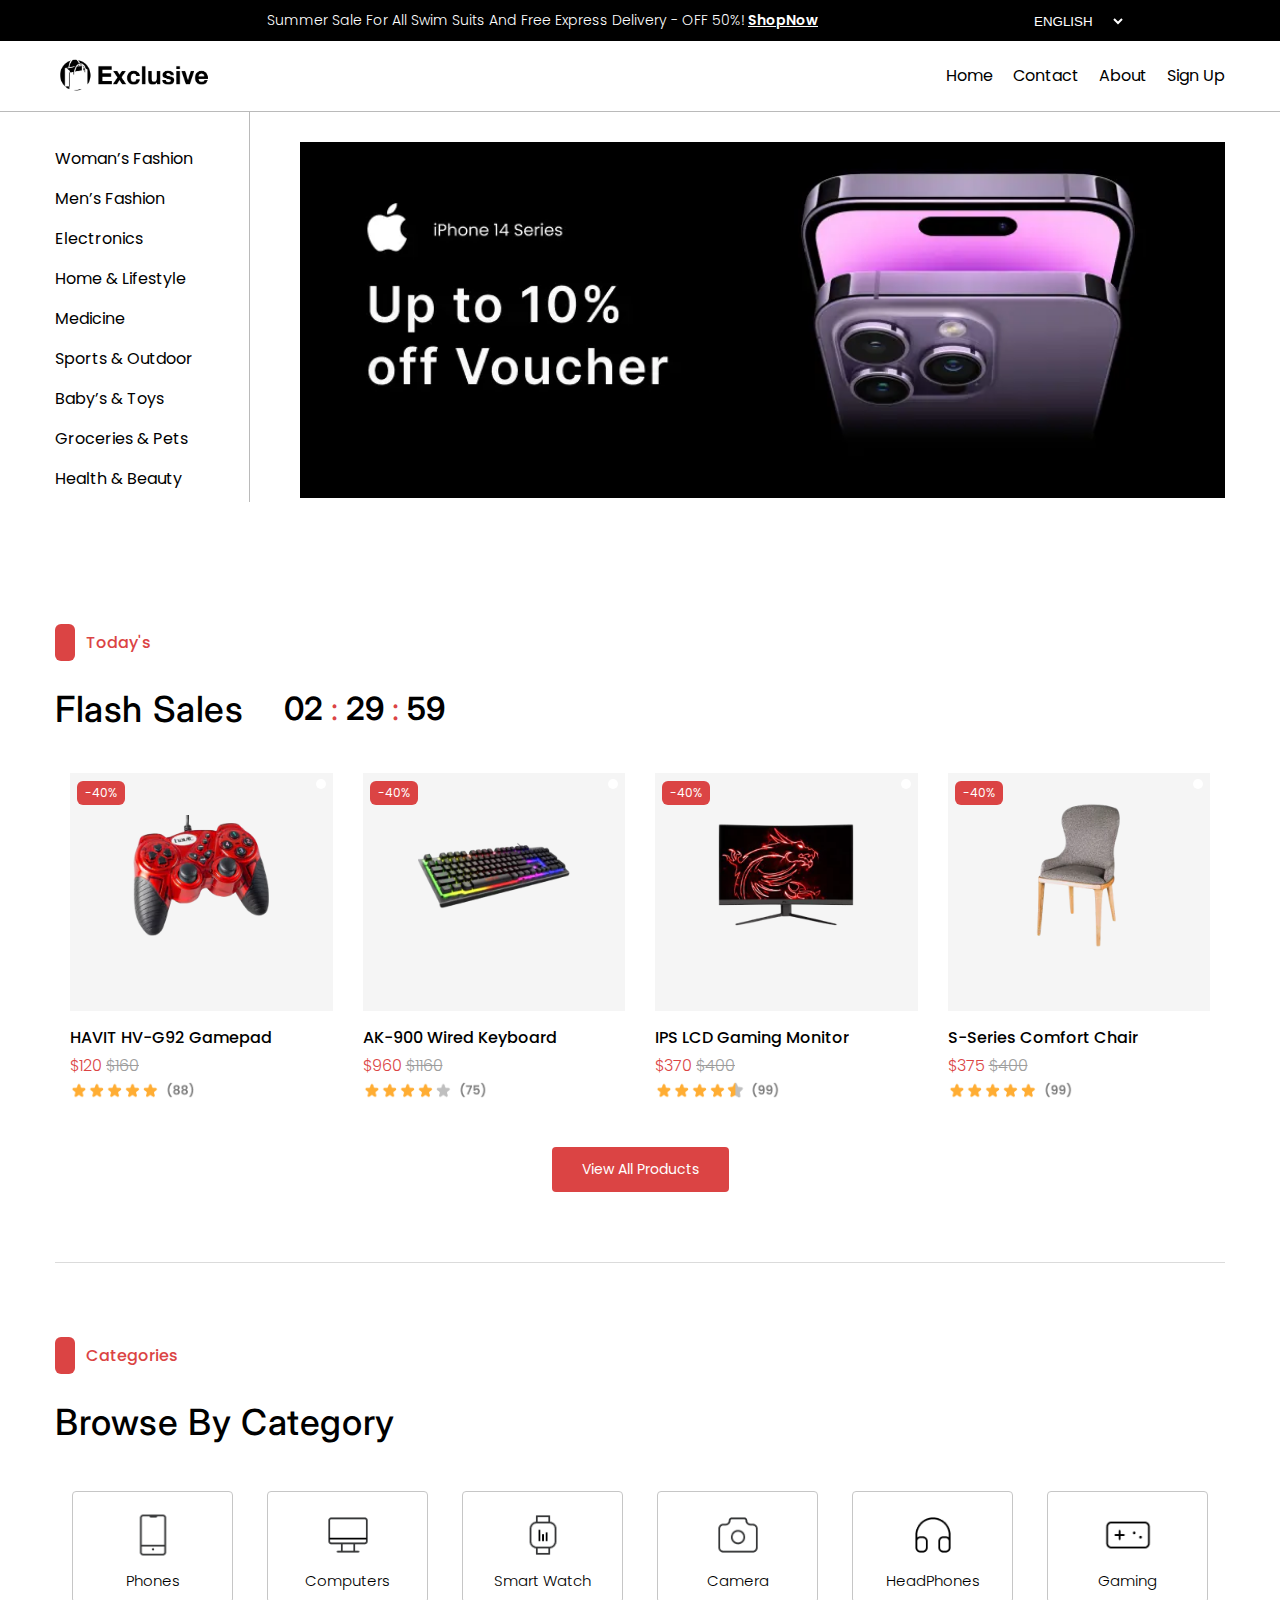
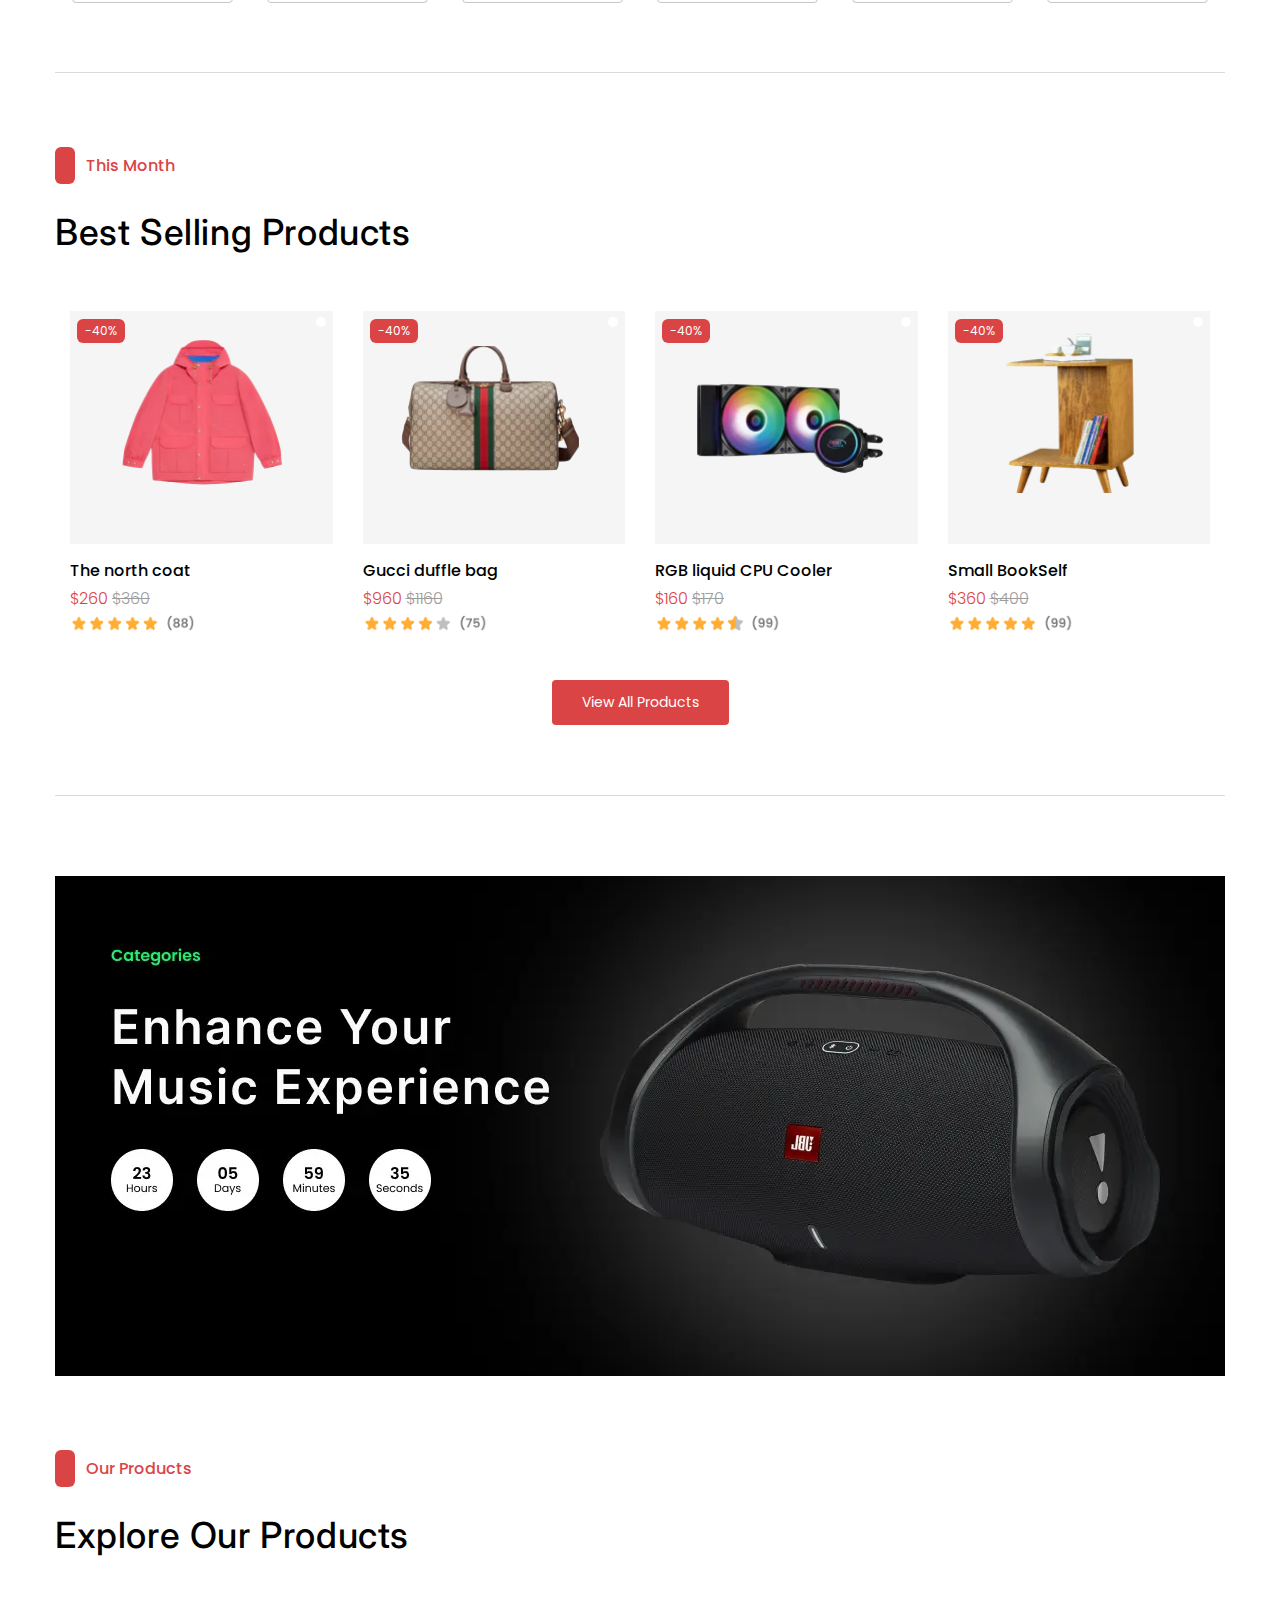
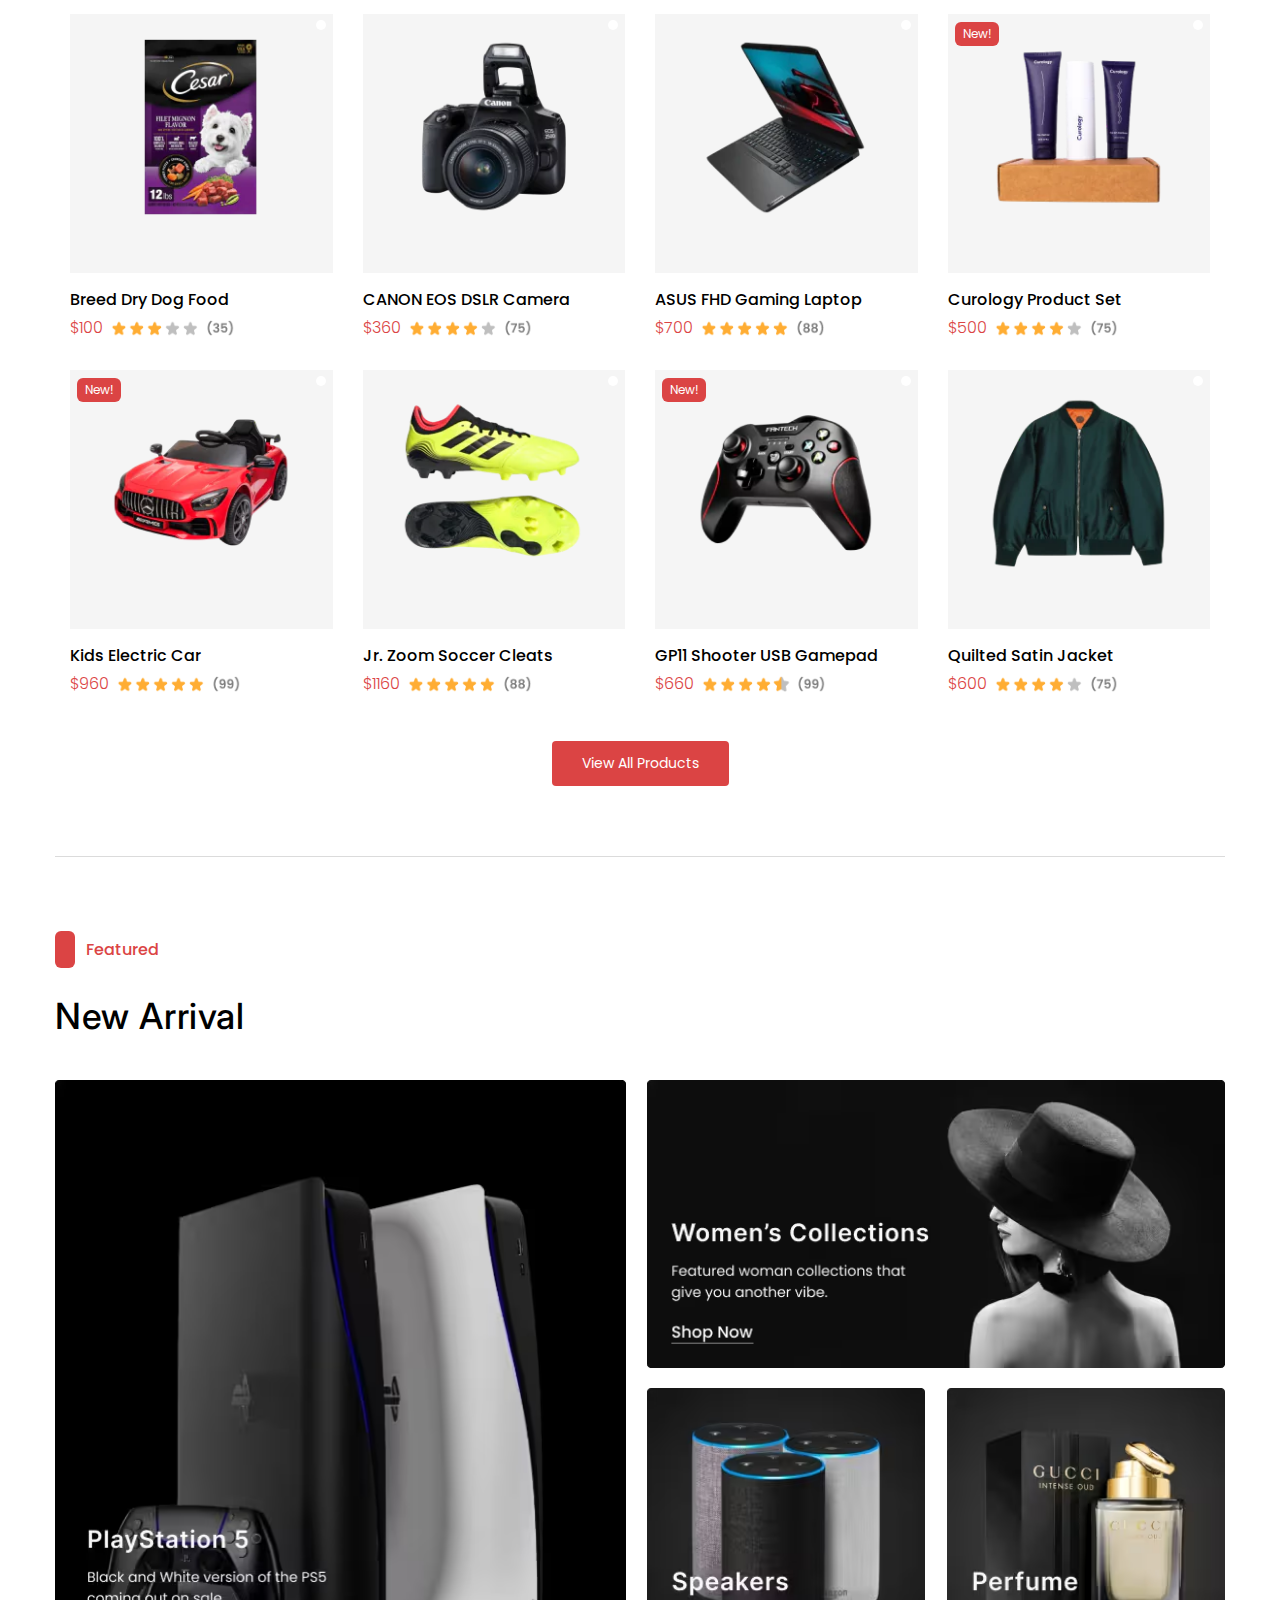
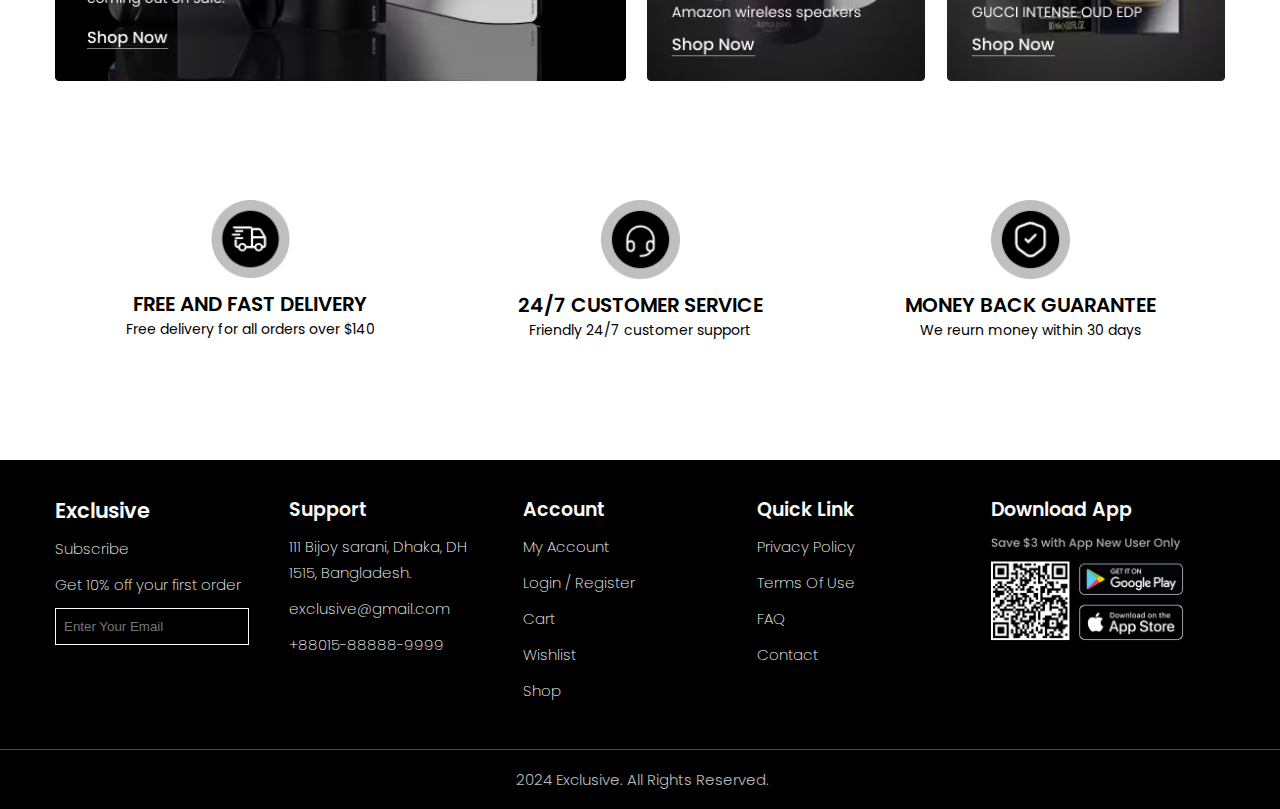
==== index.html @ 22c03030 "Update index.html" ====
<!DOCTYPE html>
<html lang="en">
<head>
  <meta charset="UTF-8">
  <meta http-equiv="X-UA-Compatible" content="IE=edge">
  <meta name="description" content="E-Commerce">
  <meta name="keywords" content="HTML, CSS, JavaScript">
  <meta name="author" content="Raghav">
  <meta name="viewport" content="width=device-width, user-scalable=no, initial-scale=1.0, maximum-scale=1.0, minimum-scale=1.0">
  <meta class="metaTagTop" property="og:image" content="" id="social-image">
  <meta property="og:title" content="E-Commerce">
  <meta property="og:description" content="E-Commerce">
  <meta property="og:url" content="">
  <meta property="og:type" content="website">
  <title>E-Commerce</title>
  <link rel="preconnect" href="https://fonts.googleapis.com">
  <link rel="preconnect" href="https://fonts.gstatic.com" crossorigin>
  <link href="https://fonts.googleapis.com/css2?family=Inter:ital,opsz,wght@0,14..32,100..900;1,14..32,100..900&family=Poppins:ital,wght@0,100;0,200;0,300;0,400;0,500;0,600;0,700;0,800;0,900;1,100;1,200;1,300;1,400;1,500;1,600;1,700;1,800;1,900&display=swap" rel="stylesheet">
  <link rel="stylesheet" href="https://cdnjs.cloudflare.com/ajax/libs/font-awesome/6.7.1/css/all.min.css" integrity="sha512-5Hs3dF2AEPkpNAR7UiOHba+lRSJNeM2ECkwxUIxC1Q/FLycGTbNapWXB4tP889k5T5Ju8fs4b1P5z/iB4nMfSQ==" crossorigin="anonymous" referrerpolicy="no-referrer" />

  <link rel="icon" href="assets-mbn/images/favicon.webp">

  <link rel="stylesheet" href="assets-mbn/css/site.css">
</head>
<body>

  <section class="head-top">
    <div class="container">
<div class="top-strip">
   
    <div class="col-10">
      <p>Summer Sale For All Swim Suits And Free Express Delivery <span></span>- OFF 50%! <a href="#">ShopNow</a></p>
    </div>
    <div class="col-2"><select class="language-selector">
      <option value="tr">AFRIKAANS</option>
      <option value="en" selected>ENGLISH</option>
      <option value="de">ARABIC</option>
    </select></div>
  </div>
  </div>
</section>

<nav>
  <div class="container">
    <div class="navbar">
       <img src="assets-mbn/images/logo.png" alt="logo" class="logo-header">
       <ul>
        <li><a href="#">Home</a></li>
        <li><a href="#">Contact</a></li>
        <li><a href="#">About</a></li>
        <li><a href="#">Sign Up</a></li>
       </ul>
    </div>
  </div>
</nav>

<section class="header">
  <div class="container">
    <div class="row">
      <div class="col-2 dktp-only">
        <ul>
          <li><a href="#">Woman’s Fashion</a></li>
          <li><a href="#">Men’s Fashion</a></li>
          <li><a href="#">Electronics</a></li>
          <li><a href="#">Home & Lifestyle</a></li>
          <li><a href="#">Medicine</a></li>
          <li><a href="#">Sports & Outdoor</a></li>
          <li><a href="#">Baby’s & Toys</a></li>
          <li><a href="#">Groceries & Pets</a></li>
          <li><a href="#">Health & Beauty</a></li>
        </ul>
      </div>
      <div class="col-10">
        <a href="#"><img loading="lazy" src="assets-mbn/images/header-img.webp" alt="header-img" class="header-img dt-only"></a>
        <a href="#"><img loading="lazy" src="assets-mbn/images/header-bnnr-mb.webp" alt="header-img" class="header-img sm-only"></a>
      </div>
    </div>
  </div>
</section>

<!-- Flash Sales -->
<section class="section-mb">
  <div class="container brdr-btm">
    <h2 class="bold-head"><span></span> Today's</h2>
    <div class="timer"><h2 class="sub-head mb-0">Flash Sales</h2>   
      <div class="countdown-timer">
      <span id="countdown-hours">00</span> :
      <span id="countdown-minutes">00</span> :
      <span id="countdown-seconds">00</span>
    </div>
  </div>

<!-- cart-box -->
  <div class="row cart-box">
    <!-- shop-card -->
    <div class="col-3">
      <div class="shop-card">
        <i class="fa-solid fa-heart like-btn icon"></i>
        <div class="img-box">
        <img src="assets-mbn/images/remote-control.webp" alt="remote-control" class="product">
      </div>
      <a class="shop-btn" href="#">Add To Cart</a>
      </div>

      <h3 class="product-name">HAVIT HV-G92 Gamepad</h3>
      <h3 class="price">$120 <strike>$160</strike></h3>
      <img src="assets-mbn/images/5star.webp" alt="star" class="rating-img">
      
    </div>
    <!-- shop-card -->

      <!-- shop-card -->
      <div class="col-3">
        <div class="shop-card">
          <i class="fa-solid fa-heart like-btn icon"></i>
          <div class="img-box">
          <img src="assets-mbn/images/keyboard.webp" alt="keyboard" class="product">
        </div>
        <a class="shop-btn" href="#">Add To Cart</a>
        </div>
  
        <h3 class="product-name">AK-900 Wired Keyboard</h3>
        <h3 class="price">$960 <strike>$1160</strike></h3>
        <img src="assets-mbn/images/4.webp" alt="star" class="rating-img">
        
      </div>
      <!-- shop-card -->
     <!-- shop-card -->
     <div class="col-3">
      <div class="shop-card">
        <i class="fa-solid fa-heart like-btn icon"></i>
        <div class="img-box">
        <img src="assets-mbn/images/monitor.webp" alt="monitor" class="product">
      </div>
      <a class="shop-btn" href="#">Add To Cart</a>
      </div>

      <h3 class="product-name">IPS LCD Gaming Monitor</h3>
      <h3 class="price">$370 <strike>$400</strike></h3>
      <img src="assets-mbn/images/4.5star.webp" alt="star" class="rating-img">
      
    </div>
    <!-- shop-card -->
      <!-- shop-card -->
      <div class="col-3">
        <div class="shop-card">
          <i class="fa-solid fa-heart like-btn icon"></i>
          <div class="img-box">
          <img src="assets-mbn/images/chair.webp" alt="chair" class="product">
        </div>
        <a class="shop-btn" href="#">Add To Cart</a>
        </div>
  
        <h3 class="product-name">S-Series Comfort Chair </h3>
        <h3 class="price">$375 <strike>$400</strike></h3>
        <img src="assets-mbn/images/5star-1.webp" alt="star" class="rating-img">
        
      </div>
      <!-- shop-card -->
  </div>
<!-- cart-box -->

<a href="#" class="main-btn">View All Products</a>

  </div>
</section>


<!-- Browse By Category -->
<section class="section-mb">
  <div class="container brdr-btm">
    <h2 class="bold-head"><span></span> Categories</h2>
    <h2 class="sub-head">Browse By Category</h2>
    <!-- category-row -->
    <div class="category row">
      <!-- cate-box  -->
      <div class="col-2">
        <div class="category-box">
          <a href="#">
          <img src="assets-mbn/images/icons/phone-black.png" alt="icon" class="icon i1">
          <img src="assets-mbn/images/icons/phone.png" alt="icon" class="icon i2">
          <h3 class="cat-name">Phones</h3>
        </a>
        </div>
      </div>
      <!-- cate-box  -->

        <!-- cate-box  -->
        <div class="col-2">
          <a href="#">
          <div class="category-box">
            <img src="assets-mbn/images/icons/computer-black.png" alt="icon" class="icon i1">
            <img src="assets-mbn/images/icons/computer.png" alt="icon" class="icon i2">
            <h3 class="cat-name">Computers</h3>
          </div>
        </a>
        </div>
        <!-- cate-box  -->

         <!-- cate-box  -->
      <div class="col-2">
        <div class="category-box ">
          <a href="#">
          <img src="assets-mbn/images/icons/watch-black.png" alt="icon" class="icon i1">
          <img src="assets-mbn/images/icons/watch.png" alt="icon" class="icon i2">
          <h3 class="cat-name">Smart Watch</h3>
        </a>
        </div>
      </div>
      <!-- cate-box  -->

        <!-- cate-box  -->
        <div class="col-2">
          <div class="category-box ">
            <a href="#">
            <img src="assets-mbn/images/icons/camera-black.png" alt="icon" class="icon i1">
            <img src="assets-mbn/images/icons/camera.png" alt="icon" class="icon i2">
            <h3 class="cat-name">Camera</h3>
          </a>
          </div>
        </div>
        <!-- cate-box  -->

        <!-- cate-box  -->
        <div class="col-2">
          <div class="category-box ">
            <a href="#">
            <img src="assets-mbn/images/icons/headphone-black.png" alt="icon" class="icon i1">
            <img src="assets-mbn/images/icons/headphone.png" alt="icon" class="icon i2">
            <h3 class="cat-name">HeadPhones</h3>
          </a>
          </div>
        </div>
        <!-- cate-box  -->

        <!-- cate-box  -->
        <div class="col-2">
          <div class="category-box ">
            <a href="#">
            <img src="assets-mbn/images/icons/gamepad-black.png" alt="icon" class="icon i1">
            <img src="assets-mbn/images/icons/gamepad.png" alt="icon" class="icon i2">
            <h3 class="cat-name">Gaming</h3>
          </a>
          </div>
        </div>
        <!-- cate-box  -->
    </div>
    <!-- category-row -->
 
  </div>
</section>

<!-- Best Selling Products -->
<section class="section-mb">
  <div class="container brdr-btm">
    <h2 class="bold-head"><span></span>This Month</h2>
   <h2 class="sub-head">Best Selling Products</h2>   
     

<!-- cart-box -->
  <div class="row cart-box">
    <!-- shop-card -->
    <div class="col-3">
      <div class="shop-card">
        <i class="fa-solid fa-heart like-btn icon"></i>
        <div class="img-box">
        <img src="assets-mbn/images/jacket.webp" alt="jacket" class="product">
      </div>
      <a class="shop-btn" href="#">Add To Cart</a>
      </div>

      <h3 class="product-name">The north coat</h3>
      <h3 class="price">$260 <strike>$360</strike></h3>
      <img src="assets-mbn/images/5star.webp" alt="star" class="rating-img">
      
    </div>
    <!-- shop-card -->

      <!-- shop-card --> 
      <div class="col-3">
        <div class="shop-card">
          <i class="fa-solid fa-heart like-btn icon"></i>
          <div class="img-box">
          <img src="assets-mbn/images/bag.webp" alt="bag" class="product">
        </div>
        <a class="shop-btn" href="#">Add To Cart</a>
        </div>
  
        <h3 class="product-name">Gucci duffle bag</h3>
        <h3 class="price">$960 <strike>$1160</strike></h3>
        <img src="assets-mbn/images/4.webp" alt="star" class="rating-img">
        
      </div>
      <!-- shop-card -->
     <!-- shop-card -->
     <div class="col-3">
      <div class="shop-card">
        <i class="fa-solid fa-heart like-btn icon"></i>
        <div class="img-box">
        <img src="assets-mbn/images/rgb-cooler.webp" alt="rgb-cooler" class="product">
      </div>
      <a class="shop-btn" href="#">Add To Cart</a>
      </div>

      <h3 class="product-name">RGB liquid CPU Cooler</h3>
      <h3 class="price">$160 <strike>$170</strike></h3>
      <img src="assets-mbn/images/4.5star.webp" alt="star" class="rating-img">
      
    </div>
    <!-- shop-card -->
      <!-- shop-card -->
      <div class="col-3">
        <div class="shop-card">
          <i class="fa-solid fa-heart like-btn icon"></i>
          <div class="img-box">
          <img src="assets-mbn/images/bookself.webp" alt="bookself" class="product">
        </div>
        <a class="shop-btn" href="#">Add To Cart</a>
        </div>
  
        <h3 class="product-name">Small BookSelf</h3>
        <h3 class="price">$360 <strike>$400</strike></h3>
        <img src="assets-mbn/images/5star-1.webp" alt="star" class="rating-img">
        
      </div>
      <!-- shop-card -->
  </div>
<!-- cart-box -->

<a href="#" class="main-btn">View All Products</a>

  </div>
</section>

<section class="section-mb">
  <a href="#" class="dt-only">
  <div class="container big-buy-sec">
    <img src="assets-mbn/images/main-buy-sec.webp" alt="main-buy-sec" class="big-banner">
  </div>
</a>
  <a href="#" class="sm-only">
  <div class="container big-buy-sec">
    <img src="assets-mbn/images/main-bnnr-mbl.webp" alt="main-bnnr-mbl" class="big-banner">
  </div>
</a>
</section>

<!-- Explore Our Products -->
<section class="section-mb no-off">
  <div class="container brdr-btm">
    <h2 class="bold-head"><span></span>Our Products</h2>
   <h2 class="sub-head">Explore Our Products</h2>   
     

<!-- cart-box -->
  <div class="row cart-box flex-wrap">
    <!-- shop-card -->
    <div class="col-3">
      <div class="shop-card">
        <i class="fa-solid fa-heart like-btn icon"></i>
        <div class="img-box">
        <img src="assets-mbn/images/cesar.webp" alt="cesar" class="product">
      </div>
      <a class="shop-btn" href="#">Add To Cart</a>
      </div>

      <h3 class="product-name">Breed Dry Dog Food</h3>
      <div class="desc">
      <h3 class="price">$100</h3>
      <img src="assets-mbn/images/3star.webp" alt="star" class="rating-img">
    </div>
    </div>
    <!-- shop-card -->

     <!-- shop-card -->
    <div class="col-3">
      <div class="shop-card">
        <i class="fa-solid fa-heart like-btn icon"></i>
        <div class="img-box">
        <img src="assets-mbn/images/canor-camera.webp" alt="canor-camera" class="product">
      </div>
      <a class="shop-btn" href="#">Add To Cart</a>
      </div>

      <h3 class="product-name">CANON EOS DSLR Camera</h3>
      <div class="desc">
      <h3 class="price">$360</h3>
      <img src="assets-mbn/images/4.webp" alt="star" class="rating-img">
    </div>
    </div>
    <!-- shop-card -->
    <!-- shop-card -->
    <div class="col-3">
      <div class="shop-card">
        <i class="fa-solid fa-heart like-btn icon"></i>
        <div class="img-box">
        <img src="assets-mbn/images/laptop.webp" alt="laptop" class="product">
      </div>
      <a class="shop-btn" href="#">Add To Cart</a>
      </div>

      <h3 class="product-name">ASUS FHD Gaming Laptop</h3>
      <div class="desc">
      <h3 class="price">$700</h3>
      <img src="assets-mbn/images/5star.webp" alt="star" class="rating-img">
    </div>
    </div>
    <!-- shop-card -->
    <!-- shop-card -->
    <div class="col-3">
      <div class="shop-card new">
        <i class="fa-solid fa-heart like-btn icon"></i>
        <div class="img-box">
        <img src="assets-mbn/images/product-set.webp" alt="product-set" class="product">
      </div>
      <a class="shop-btn" href="#">Add To Cart</a>
      </div>

      <h3 class="product-name">Curology Product Set </h3>
      <div class="desc">
      <h3 class="price">$500</h3>
      <img src="assets-mbn/images/4.webp" alt="star" class="rating-img">
    </div>
    </div>
    <!-- shop-card -->
    <!-- shop-card -->
    <div class="col-3">
      <div class="shop-card new">
        <i class="fa-solid fa-heart like-btn icon"></i>
        <div class="img-box">
        <img src="assets-mbn/images/kids-car.webp" alt="kids-car" class="product">
      </div>
      <a class="shop-btn" href="#">Add To Cart</a>
      </div>

      <h3 class="product-name">Kids Electric Car</h3>
      <div class="desc">
      <h3 class="price">$960</h3>
      <img src="assets-mbn/images/5star-1.webp" alt="star" class="rating-img">
    </div>
   
    </div>
    <!-- shop-card -->
    <!-- shop-card -->
    <div class="col-3">
      <div class="shop-card">
        <i class="fa-solid fa-heart like-btn icon"></i>
        <div class="img-box">
        <img src="assets-mbn/images/soccer-shoes.webp" alt="soccer-shoes" class="product">
      </div>
      <a class="shop-btn" href="#">Add To Cart</a>
      </div>

      <h3 class="product-name">Jr. Zoom Soccer Cleats</h3>
      <div class="desc">
      <h3 class="price">$1160</h3>
      <img src="assets-mbn/images/5star.webp" alt="star" class="rating-img">
    </div>
    </div>
    <!-- shop-card -->
    <!-- shop-card -->
    <div class="col-3">
      <div class="shop-card new">
        <i class="fa-solid fa-heart like-btn icon"></i>
        <div class="img-box">
        <img src="assets-mbn/images/usb-gamepad.webp" alt="usb-gamepad" class="product">
      </div>
      <a class="shop-btn" href="#">Add To Cart</a>
      </div>

      <h3 class="product-name">GP11 Shooter USB Gamepad</h3>
      <div class="desc">
      <h3 class="price">$660</h3>
      <img src="assets-mbn/images/4.5star.webp" alt="star" class="rating-img">
    </div>
    </div>
    <!-- shop-card -->
    <!-- shop-card -->
    <div class="col-3">
      <div class="shop-card">
        <i class="fa-solid fa-heart like-btn icon"></i>
        <div class="img-box">
        <img src="assets-mbn/images/quilted-jacket.webp" alt="quilted-jacket" class="product">
      </div>
      <a class="shop-btn" href="#">Add To Cart</a>
      </div>

      <h3 class="product-name">Quilted Satin Jacket</h3>
      <div class="desc">
      <h3 class="price">$600</h3>
      <img src="assets-mbn/images/4.webp" alt="star" class="rating-img">
    </div>
    </div>
    <!-- shop-card -->
  </div>
<!-- cart-box -->
 

<a href="#" class="main-btn">View All Products</a>

  </div>
</section>


<!-- New Arrival -->
<section class="section-mb new-arival">
  <div class="container ">
    <h2 class="bold-head"><span></span>Featured</h2>
   <h2 class="sub-head">New Arrival</h2>   

  <div class="row ">
    <div class="col-6 ps5 col6">
      <a href="#"><img src="assets-mbn/images/play-station5.avif" alt="play-station5" class="ps5 "></a>
    </div>

    <div class="col-6 grid-sec col6">
      <div class="row flex-wrap">
        <div class="col-12 ">
          <a href="#"><img src="assets-mbn/images/womens-collection.avif" alt="womens-collection" class=""></a>
         
        </div>

        <div class="col-6 pl-0 ">
          <a href="#"><img src="assets-mbn/images/speakers.avif" alt="speakers" class="dt-only"></a>
          <a href="#"><img src="assets-mbn/images/speaker-mbl.webp" alt="speakers" class="sm-only"></a>
          
        </div>

        <div class="col-6 pr-0 ">
          <a href="#"><img src="assets-mbn/images/gucci-perfume.avif" alt="speakers" class="dt-only"></a>
          <a href="#"><img src="assets-mbn/images/perfume-mbl.webp" alt="speakers" class="sm-only"></a>
        </div>

      </div>
    </div>
  </div>
  </div>
</section>

<section class="section-mb services-sec">
  <div class="container">
    <div class="row">
      <!-- services -->
      <div class="col-4 services">
        <img src="assets-mbn/images/icons/delivery.webp" alt="delivery" class="support-icon">
        <h2>FREE AND FAST DELIVERY</h2>
        <p>Free delivery for all orders over $140</p>
      </div>
      <!-- services -->
      <!-- services -->
      <div class="col-4 services">
        <img src="assets-mbn/images/icons/support.webp" alt="support" class="support-icon">
        <h2>24/7 CUSTOMER SERVICE</h2>
        <p>Friendly 24/7 customer support</p>
      </div>
      <!-- services -->
      <!-- services -->
      <div class="col-4 services">
        <img src="assets-mbn/images/icons/money-back.webp" alt="money-back" class="support-icon">
        <h2>MONEY BACK GUARANTEE</h2>
        <p>We reurn money within 30 days</p>
      </div>
      <!-- services -->
    </div>
  </div>
</section>


<footer>
  <div class="container">
    <div class="footer-row row">
      <div class="col-2">
        <h2>Exclusive</h2>
        <ul>
          <li><a href="#">Subscribe</a></li>
          <li>Get 10% off your first order</li>
          <input type="email" name="email" id="" placeholder="Enter Your Email">
        </ul>
      </div>
      <div class="col-2">
        <h3>Support</h3>
        <ul>
          <li><a href="#">111 Bijoy sarani, Dhaka,  DH 1515, Bangladesh.</a></li>
          <li><a href="#">exclusive@gmail.com</a></li>
          <li><a href="#">+88015-88888-9999</a></li>
        </ul>
      </div>
      <div class="col-2">
        <h3>Account</h3>
        <ul>
          <li><a href="#">My Account</a></li>
          <li><a href="#">Login / Register</a></li>
          <li><a href="#">Cart</a></li>
          <li><a href="#">Wishlist</a></li>
          <li><a href="#">Shop</a></li>
        </ul>
      </div>
      <div class="col-2">
        <h3>Quick Link</h3>
        <ul>
          <li><a href="#">Privacy Policy</a></li>
          <li><a href="#">Terms Of Use</a></li>
          <li><a href="#">FAQ</a></li>
          <li><a href="#">Contact</a></li>
        </ul>
      </div>
      <div class="col-2">
        <h3>Download App</h3>
        <img src="assets-mbn/images/footer-qr.png" alt="footer-qr" class="qr-code">
        <ol class="footer-icons">
          <li><a href="#"><i class="fa-brands fa-facebook-f"></i></a></li>
          <li><a href="#"><i class="fa-brands fa-twitter"></i></a></li>
          <li><a href="#"><i class="fa-brands fa-instagram"></i></a></li>
          <li><a href="#"><i class="fa-brands fa-linkedin-in"></i></a></li>
        </ol>
      </div>
    </div>
  </div>
  <div class="footer-btm">
    <div class="container">
    <p><i class="fa-regular fa-copyright"></i>2024 Exclusive. All Rights Reserved.</p>
  </div>
  </div>
</footer>

<script>
// Countdown Timer Settings
let countdownTime = 60 * 150; // 

// DOM Elements
const hoursElement = document.getElementById('countdown-hours');
const minutesElement = document.getElementById('countdown-minutes');
const secondsElement = document.getElementById('countdown-seconds');

// Format Time
function formatTime(value) {
  return value.toString().padStart(2, '0');
}

// Update Countdown Timer
function updateCountdown() {
  if (countdownTime <= 0) {
    clearInterval(countdownInterval);
    alert("Time's up!");
    return;
  }

  countdownTime--;

  const hours = Math.floor(countdownTime / 3600);
  const minutes = Math.floor((countdownTime % 3600) / 60);
  const seconds = countdownTime % 60;

  hoursElement.textContent = formatTime(hours);
  minutesElement.textContent = formatTime(minutes);
  secondsElement.textContent = formatTime(seconds);
}

// Start Countdown
updateCountdown(); // Initialize display
const countdownInterval = setInterval(updateCountdown, 1000);


</script>
<script>


// Select all elements with the class name "text"
const elements = document.getElementsByClassName('icon');

// Add an event listener to each element
for (let element of elements) {
  element.addEventListener('click', function () {
    // Get the computed style to handle the first click
    const computedStyle = window.getComputedStyle(this);
    
    // Check and toggle font-weight
    if (computedStyle.fontWeight === '400' || computedStyle.fontWeight === 'bold') {
      this.style.fontWeight = '800';
    } else {
      this.style.fontWeight = '400';
    }

    // Check and toggle color
    if (computedStyle.color === 'rgb(0, 0, 0)') { 
      this.style.color = 'rgb(219 68 68)';
      
    } else {
      this.style.color = 'rgb(0, 0, 0)';
    }
  });
}


</script>
  
</body>
</html>
---- assets-mbn/css/site.css ----
* {
  margin: 0;
  padding: 0;
  box-sizing: border-box;
}

body {
    font-family: "Poppins", sans-serif;
}
/* commom css */
img{
  width: 100%;
  display: block;
}
.row {
  display: flex;
}

.col-1 {
  flex: 8.33%;
}

.col-2 {
  flex: 16.66%;
}

.col-3 {
  flex: 25%;
}

.col-4 {
  flex: 33.3%;
}

.col-5 {
  flex: 41.66%;
}

.col-6 {
  flex: 50%;
}

.col-7 {
  flex: 58.33%;
}

.col-8 {
  flex: 66.66%;
}

.col-9 {
  flex: 75%;
}

.col-10 {
  flex: 83.33%;
}

.col-11 {
  flex: 91.66%;
}

.col-12 {
  flex: 100%;
}
.flex-wrap{
	flex-wrap: wrap;
}
.container{
  width: 100%;
  max-width: 1170px;
  margin: 0 auto;
}
a{
  color: inherit;
  text-decoration: none;
}
.section-mb{
  margin-bottom: 5em;
}
.mb-0{
	margin-bottom: 0px !important;
}
.pr-0{
	padding-right: 0px !important;
}
.pl-0{
	padding-left: 0px !important;
}

/* other css */

.bold-head {
	color: #DB4444;
	font-weight: 500;
	font-size: 16px;
  margin-bottom: 30px;
}
.bold-head span {
	background-color: #DB4444;
	padding: 7px 10px;
	border-radius: 6px;
	margin-right: 11px;
}
.sub-head {
	font-family: "Inter", sans-serif;
	font-size: 36px;
	font-weight: 500;
	line-height: 48px;
	letter-spacing: 0.6px;
  margin-bottom: 40px;
}

/* top-strip css */
.head-top{
  background-color: #000;
  color: #FFF;
}
.top-strip {
	display: flex;
	align-items: center;
	padding: 8px 0px;
}
.top-strip p {
	text-align: center;
	font-size: 14px;
	font-weight: 300;
}
.top-strip a {
	text-decoration: underline;
	font-weight: 600;
}
.top-strip a:hover {
	color: #db4444;
}

.language-selector {
  background: transparent;
  border: none;
  color: #fff;
  outline: none;
  option {
    background: #a299ae;
    color: #fff;
  }
}

/* navbar css */
nav {
	border-bottom: 1px solid #bababa;
}
.logo-header {
	max-width: 159px;
}
.navbar {
	display: flex;
	align-items: center;
	justify-content: space-between;
	padding: 15px 0px;
}
.navbar ul {
	list-style: none;
	display: flex;
	gap: 20px;
}
.navbar ul li {
	font-size: 16px;
	position: relative;
}
.navbar ul li::after {
	content: "";
	border-bottom: 1px solid #000;
	position: absolute;
	height: 1px;
	width: 0%;
	left: 0;
	bottom: 0;
	transition: 0.3s all linear;
}
.navbar ul li:hover::after{
	width: 100%;
}


/* header css */
.header{
  margin-bottom: 8em;
}
.header li {
	list-style: none;
	font-size: 16px;
	line-height: 34px;
	margin-bottom: 6px;
}
.header li a:hover {
	color: #db4444;
}
.header .col-2 {
	padding: 30px 0px 0px 0px;
	border-right: 1px solid #bababa;
}
.header .col-10 {
	padding: 30px 0px 0px 50px;
}
.header-img{
  max-width: 1000px;
}
.header-img:hover {
	opacity: 0.8;
	background-color: #000;
}




/* timer css */

.timer{
  display: flex;
  align-items: center;
  gap: 40px 40px;
  margin-bottom: 25px;
}
.countdown-timer{
  font-size: 32px;
  line-height: 30px;
  font-weight: 400;
	font-family: "Inter", sans-serif;
  color: #DB4444;
}
.countdown-timer span{
  color: #000;
  font-weight: 600;
}


/* shop card css */
.cart-box .col-3{
  padding: 15px;
}
.shop-card {
	background-color: #F5F5F5;
	text-align: center;
  transition: 0.3s all linear;
  position: relative;
  margin-bottom: 15px;
  cursor: pointer;
}
.shop-card:hover {
	background-color: #E2E2E2ED;
}
.like-btn {
	font-weight: 400;
	position: absolute;
	right: 7px;
	top: 6px;
	z-index: 99;
	background-color: #fff;
	padding: 5px;
	border-radius: 50%;
	font-size: 16px;
	color: rgb(0, 0, 0);
	transition: 0.1s all linear;
}
.shop-card::before {
	content: "-40%";
	position: absolute;
	left: 7px;
	color: #fff;
	background-color: #db4444;
	border-radius: 6px;
	font-size: 12px;
	padding: 3px 8px;
	top: 8px;
}
.product {
	max-width: 200px;
	margin: 0 auto;
}

.img-box {
	padding: 18px 20px 10px;
}
.shop-btn {
	color: #fff;
	background-color: #000;
	display: block;
	padding: 9px 10px;
	font-size: 15px;
	opacity: 0;
	transition: 0.2s all linear;
	transform: scale(0);
}
.shop-card:hover .shop-btn {
	opacity: 1;
	transform: scale(1);
}
.shop-btn:hover{
  background-color: #333;

}
.product-name {
	font-size: 16px;
	font-weight: 500;
	line-height: 24px;
	margin-bottom: 4px;
}
.price{
  font-size: 16px;
  font-weight: 300;
  line-height: 24px;
  color: #DB4444;
}
.price strike{
  color: #9d9d9d;
}
.rating-img {
	max-width: 125px;
	margin: 3px 0px;
}
.main-btn {
	color: #fff;
	background-color: #db4444;
	font-size: 14px;
	display: block;
	width: fit-content;
	margin: 30px auto 5em;
	padding: 12px 30px;
	border-radius: 4px;
}
.main-btn:hover {
	background-color: #ae2f2f;
}
.brdr-btm {
    border-bottom: 0.5px solid #dbdbdb;
}


/* category */
.category.row {
	margin-bottom: 4em;
}
.category-box {
	text-align: center;
	border: 1px solid #c6c6c6;
	border-radius: 4px;
	padding: 18px 15px 10px;
	transition: 0.2s all linear;
}
.cat-name {
	font-size: 15px;
	font-weight: 300;
}
.icon {
	max-width: 50px;
	margin: 0 auto 9px;
}
.category.row .col-2 {
	padding: 5px 17px;
}
.i2{
	display: none;
}
.category-box:hover{
	background-color: #DB4444;
	border: 1px solid #DB4444;
	color: #fff;
}
.category-box:hover .i2{
	display: block;
}
.category-box:hover .i1{
	display: none;
}

/*category banner-sec */
.big-buy-sec:hover {
	opacity: 0.9;
}
.big-banner {
	max-width: 1200px;
}
.desc {
	display: flex;
	gap: 0px 7px;
}
.no-off .shop-card::before{
	display: none;
}
.new::before{
	content: "New!";
	display: block !important;
}

/* new-arival */
.grid-sec .col-12 {
	padding-bottom: 20px;
}
.col-6.ps5 {
	padding-right: 14px;
}
.col-6.grid-sec .row .col-6 {
	padding: 0px 11px 0px;
}
.col-6.grid-sec {
	padding-left: 7px;
}
.new-arival img:hover{
	opacity: 0.9;
}



/* services */
.section-mb.services-sec {
	padding: 39px 0px;
}
.col-4.services {
	text-align: center;
}
.support-icon {
	max-width: 79px;
	margin: 0 auto 11px;
}
.services h2 {
	font-size: 20px;
	font-weight: 600;
}
.services p {
	font-size: 14px;
}


/* footer css */
footer{
	background-color: #000;
}
.footer-row.row {
	padding: 35px 0px;
}
.footer-row.row .col-2 {
	padding-right: 40px;
}
.footer-row.row ul {
	list-style: none;
}
.footer-row.row ul li {
	margin-bottom: 10px;
	line-height: 26px;
	font-size: 15px;
	color: #FAFAFA;
	font-weight: 200;
}
.footer-row.row ul li a:hover{
	color: #bcbcbc;
}
.footer-row.row h3 {
	font-size: 19px;
	font-weight: 600;
	color: #FAFAFA;
	margin-bottom: 10px;
}
.footer-row.row h2{
	font-size: 21px;
	font-weight: 600;
	color: #FAFAFA;
	margin-bottom: 10px;
}
.footer-row.row input {
	background-color: transparent;
	border: 1px solid #FAFAFA;
	padding: 10px 8px;
	width: 100%;
	color: #FAFAFA;
	font-weight: 200;
}
.footer-icons {
	display: flex;
	justify-content: space-between;
	padding: 10px 0px;
}
.footer-icons li {
	color: #FAFAFA;
	list-style: none;
	font-size: 24px;
}
.footer-icons li:hover{
	color: #bcbcbc;
}
.footer-btm {
	padding: 18px 0px;
	border-top: 1px solid #4f4f4f;
}
.footer-btm p {
	color: #bcbcbc;
	text-align: center;
	font-weight: 300;
	font-size: 15px;
}
.footer-btm p i{
	font-size: 14px;
	margin-right: 5px;
}

.sm-only{
	display: none;
}

/* responsive css start  */

@media(max-width:1170px){
	.container{
		padding-left: 20px;
		padding-right: 20px;
	}
	.header li {
		font-size: 15px;
		margin-bottom: 3px;
	}
	.header .col-10 {
		padding: 30px 12px 0px 31px;
	}
	.header {
		margin-bottom: 6em;
	}
	.bold-head span {
		padding: 4px 8px;
		border-radius: 5px;
		margin-right: 8px;
	}
	.sub-head {
		font-size: 30px;
	}
	.countdown-timer {
		font-size: 30px;
	}
	.cart-box .col-3 {
		padding: 10px;
	}
	.product-name {
		font-size: 15px;
		margin-bottom: 2px;
	}
	.price {
		font-size: 15px;
	}
.brdr-btm {
    border-bottom: 0.5px solid #dbdbdb;
}
	.main-btn {
		font-size: 13px;
		padding: 10px 30px;
	}
	.cat-name {
		font-size: 14px;
	}
	.icon {
		max-width: 43px;
		margin: 0 auto 9px;
	}
	.footer-row.row ul li {
		font-size: 13px;
	}
	.services h2 {
		font-size: 18px;
	}
	.services p {
		font-size: 13px;
	}
	.navbar ul li {
		font-size: 15px;
	}
	.container.big-buy-sec {
		padding: 0 !important;
	}
}
@media (max-width: 1024px) {
  .header li {
    font-size: 14px;
    margin-bottom: 0px;
  }
}
@media (max-width: 768px) {
  .dktp-only{
		display: none;
	}
	.header .col-10 {
		padding: 0;
	}
	.header .container{
		padding: 0 !important;
	}
	.logo-header {
		max-width: 115px;
	}
	.top-strip p {
		font-size: 11px;
	}
	.language-selector {
		font-size: 12px;
	}
	.header {
		margin-bottom: 4em;
	}
	.cart-box .col-3 {
		flex: 33%;
		max-width: 33%;
		margin-bottom: 20px;
	}
	.row {
		flex-wrap: wrap;
		justify-content: center;
	}
	.navbar ul li {
		font-size: 14px;
	}
	.category.row .col-2 {
		flex: 33.3%;
		margin-bottom: 20px;
	}
	.section-mb {
		margin-bottom: 3em;
	}
	.support-icon {
		max-width: 62px;
	}
	.services h2 {
		font-size: 15px;
	}
	.services p {
		font-size: 11px;
	}
	.footer-row.row .col-2 {
		flex: 50%;
		margin-bottom: 30px;
	}
	.qr-code {
		max-width: 200px;
	}
	.footer-icons {
		gap: 37px;
		justify-content: inherit;
	}
	.footer-row.row {
		padding: 35px 0px 0px;
	}
}

@media (max-width: 560px) {
.head-top .col-2 {
	display: none;
}
.navbar ul li {
	font-size: 12px;
}
.logo-header {
	max-width: 100px;
}
.sub-head {
	font-size: 25px;
	margin-bottom: 25px;
}
.countdown-timer {
	font-size: 24px;
}
.cart-box .col-3 {
	flex: 50%;
	max-width: 50%;
}
.timer {
	gap: 40px 24px;
	margin-bottom: 18px;
}
.cart-box .col-3 {
	padding: 5px;
}
.main-btn {
	margin: 20px auto 4em;
}
.category.row .col-2 {
	padding: 0px 11px;
}
.category.row {
	margin-bottom: 3em;
}
.col-6.ps5 {
	padding-right: 3px;
}
.grid-sec .col-12 {
	padding-bottom: 18px;
}
.col-6.grid-sec .row .col-6 {
	padding: 0px 2px 0px;
}
.col-6.grid-sec {
	padding-left: 0px;
}
.section-mb.new-arival .col6 {
	flex: 100%;
	margin-bottom: 20px;
}
.section-mb.services-sec .col-4 {
	flex: 50%;
}
.section-mb.services-sec .row {
	gap: 53px 0;
}
}
@media (max-width: 428px) {
	.sm-only{
		display: block;
	}
	.dt-only{
		display: none;
	}
	.product-name {
		font-size: 13px;
	}
	.price {
		font-size: 13px;
	}
	.rating-img {
		max-width: 100px;
	}
	.sub-head {
		font-size: 23px;
		margin-bottom: 25px;
	}
	.countdown-timer {
		font-size: 22px;
	}
	.shop-card::before {
		font-size: 10px;
	}
	.footer-btm p {
		font-size: 12px;
	}
	.section-mb.services-sec {
		padding: 0px 0px 14px;
	}
	.footer-row.row h2 {
		font-size: 18px;
	}
	.footer-row.row h3 {
		font-size: 17px;
	}

}
@media (max-width: 428px) {
.top-strip p {
	font-size: 11px;
	line-height: 19px;
}
.section-mb.new-arival .row .row .col-6 {
	flex: 100%;
	margin-bottom: 20px;
	padding: 0;
}
}

@media (max-width: 400px) {
	.navbar ul {
		display: none;
	}
	.logo-header {
		max-width: 115px;
	}
	.navbar {
		padding: 9px 0px;
	}
	.header {
		margin-bottom: 3em;
	}
	.shop-btn {
		padding: 7px 10px;
		font-size: 10px;
		opacity: 1;
		transform: scale(1);
	}
	.img-box {
		padding: 18px 10px 5px;
	}
	.like-btn {
		font-size: 13px;
	}
	.product-name {
		font-size: 12px;
		line-height: 18px;
	}
	.main-btn {
		margin: 14px auto 3em;
		font-size: 11px;
    		padding: 9px 30px;
	}
	.cat-name {
		font-size: 13px;
	}
	.category.row .col-2 {
		padding: 0px 15px;
	}
	.bold-head {
		margin-bottom: 20px;
	}
	.section-mb.services-sec .col-4 {
		flex: 100%;
	}
	.section-mb.services-sec .row {
		gap: 36px 0;
	}
	.section-mb.services-sec {
		padding: 0px 0px;
	}
	.desc {
		display: block;
		gap: 0px 0px;
	}
	.container {
		padding-left: 15px;
		padding-right: 15px;
	}

}
@media (max-width: 350px) {
  .category.row .col-2 {
    padding: 0px 9px;
  }
}
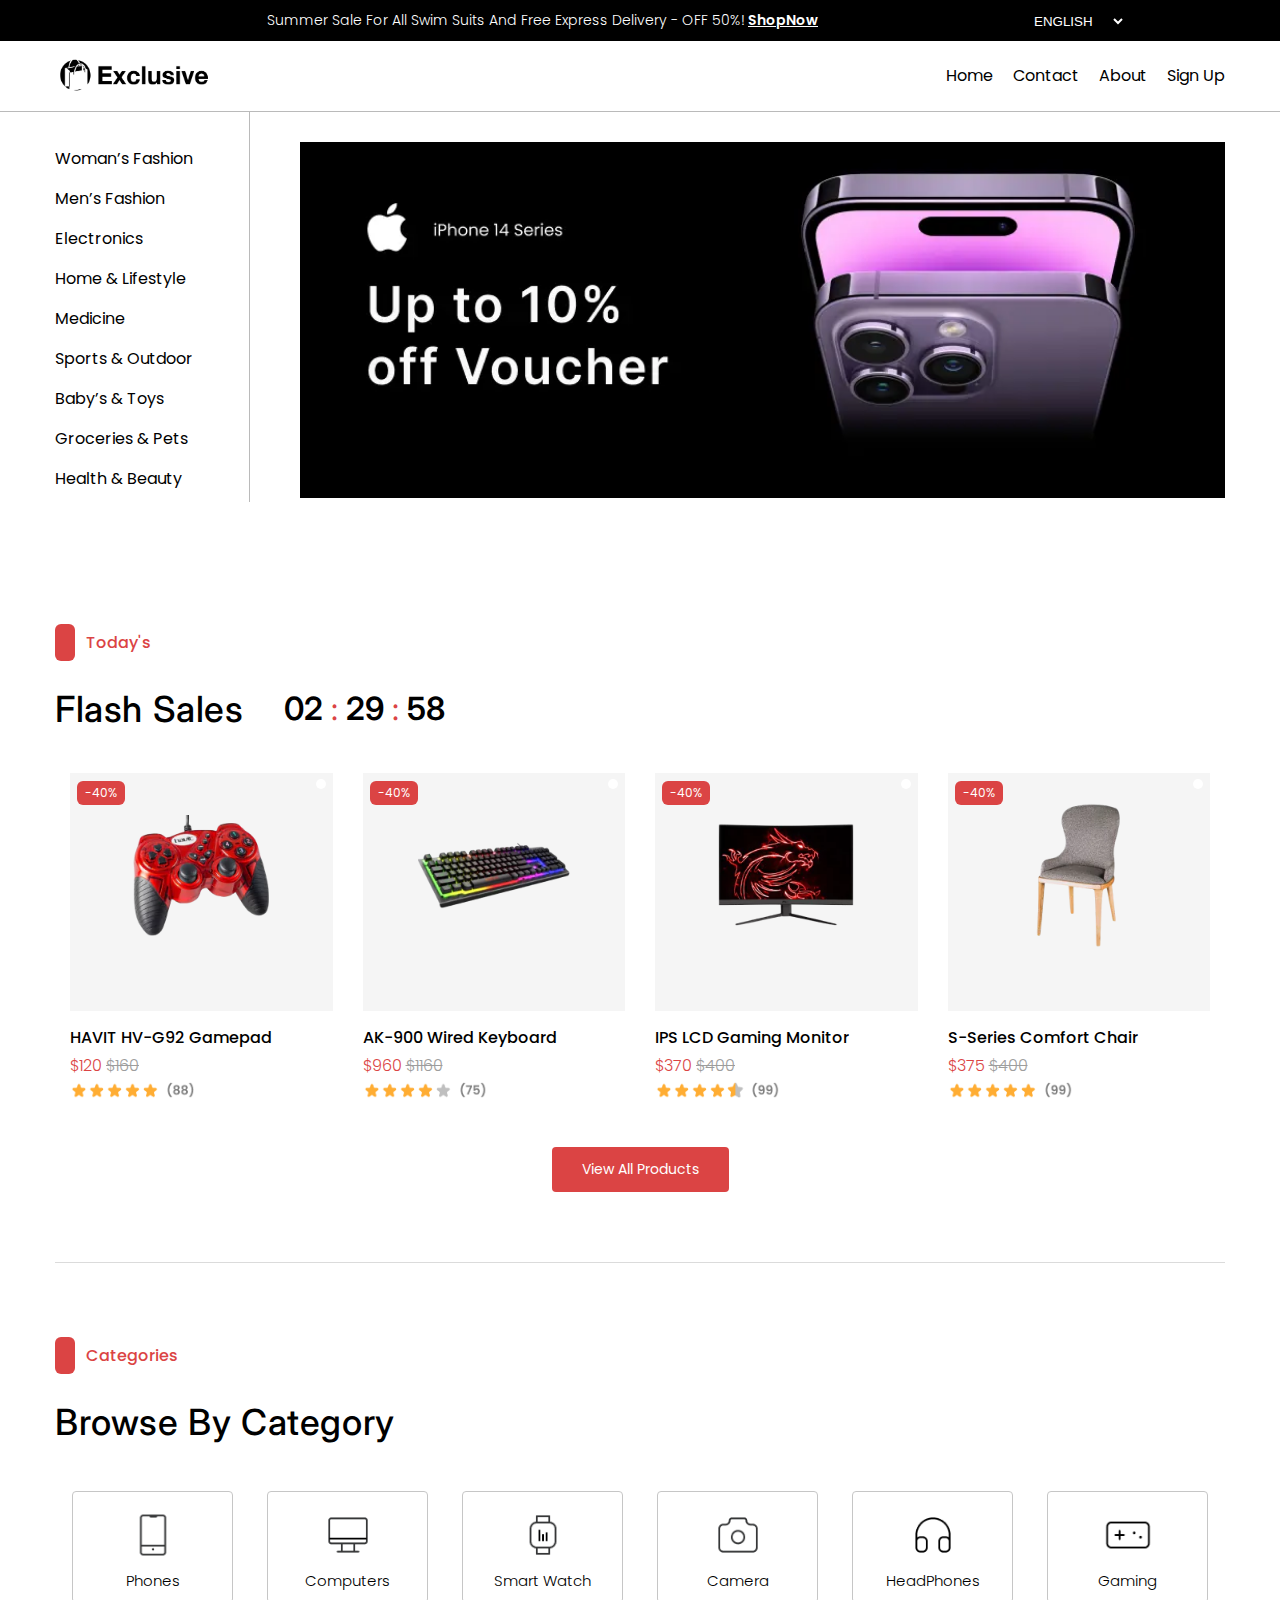
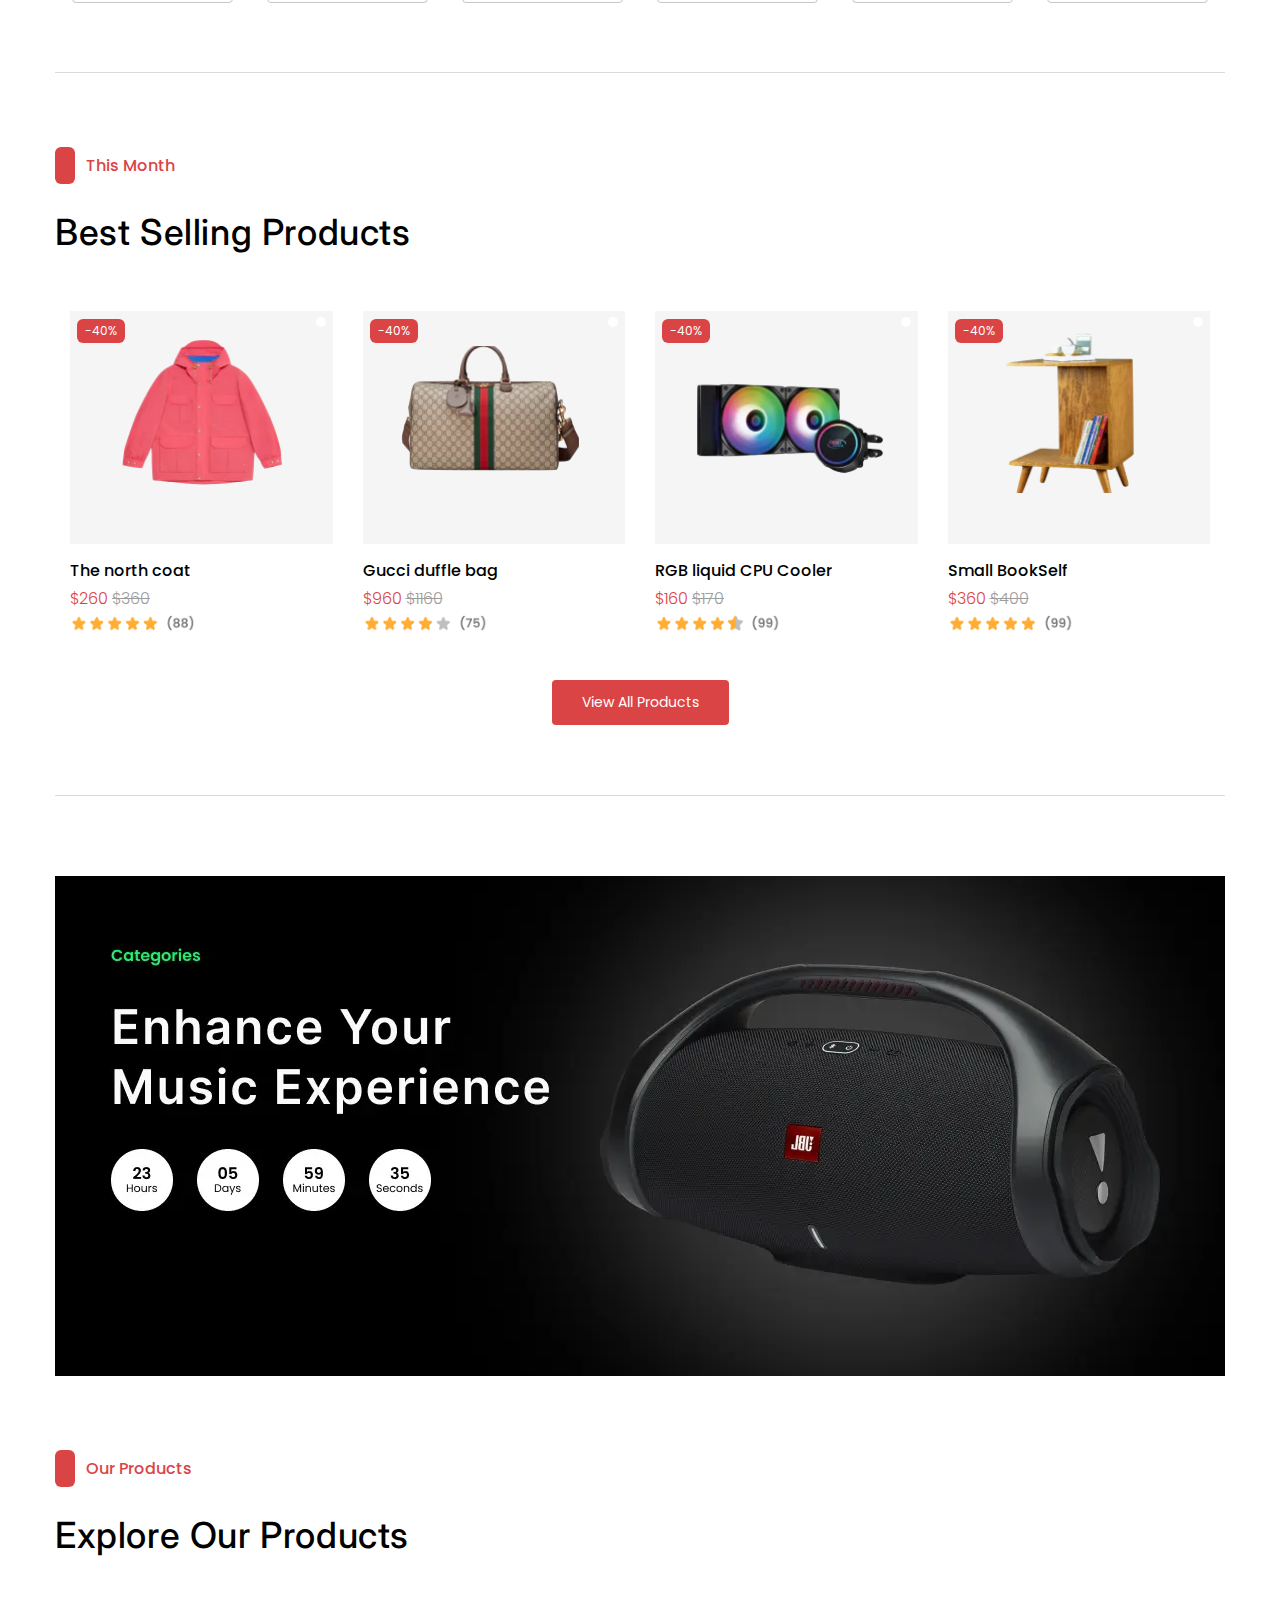
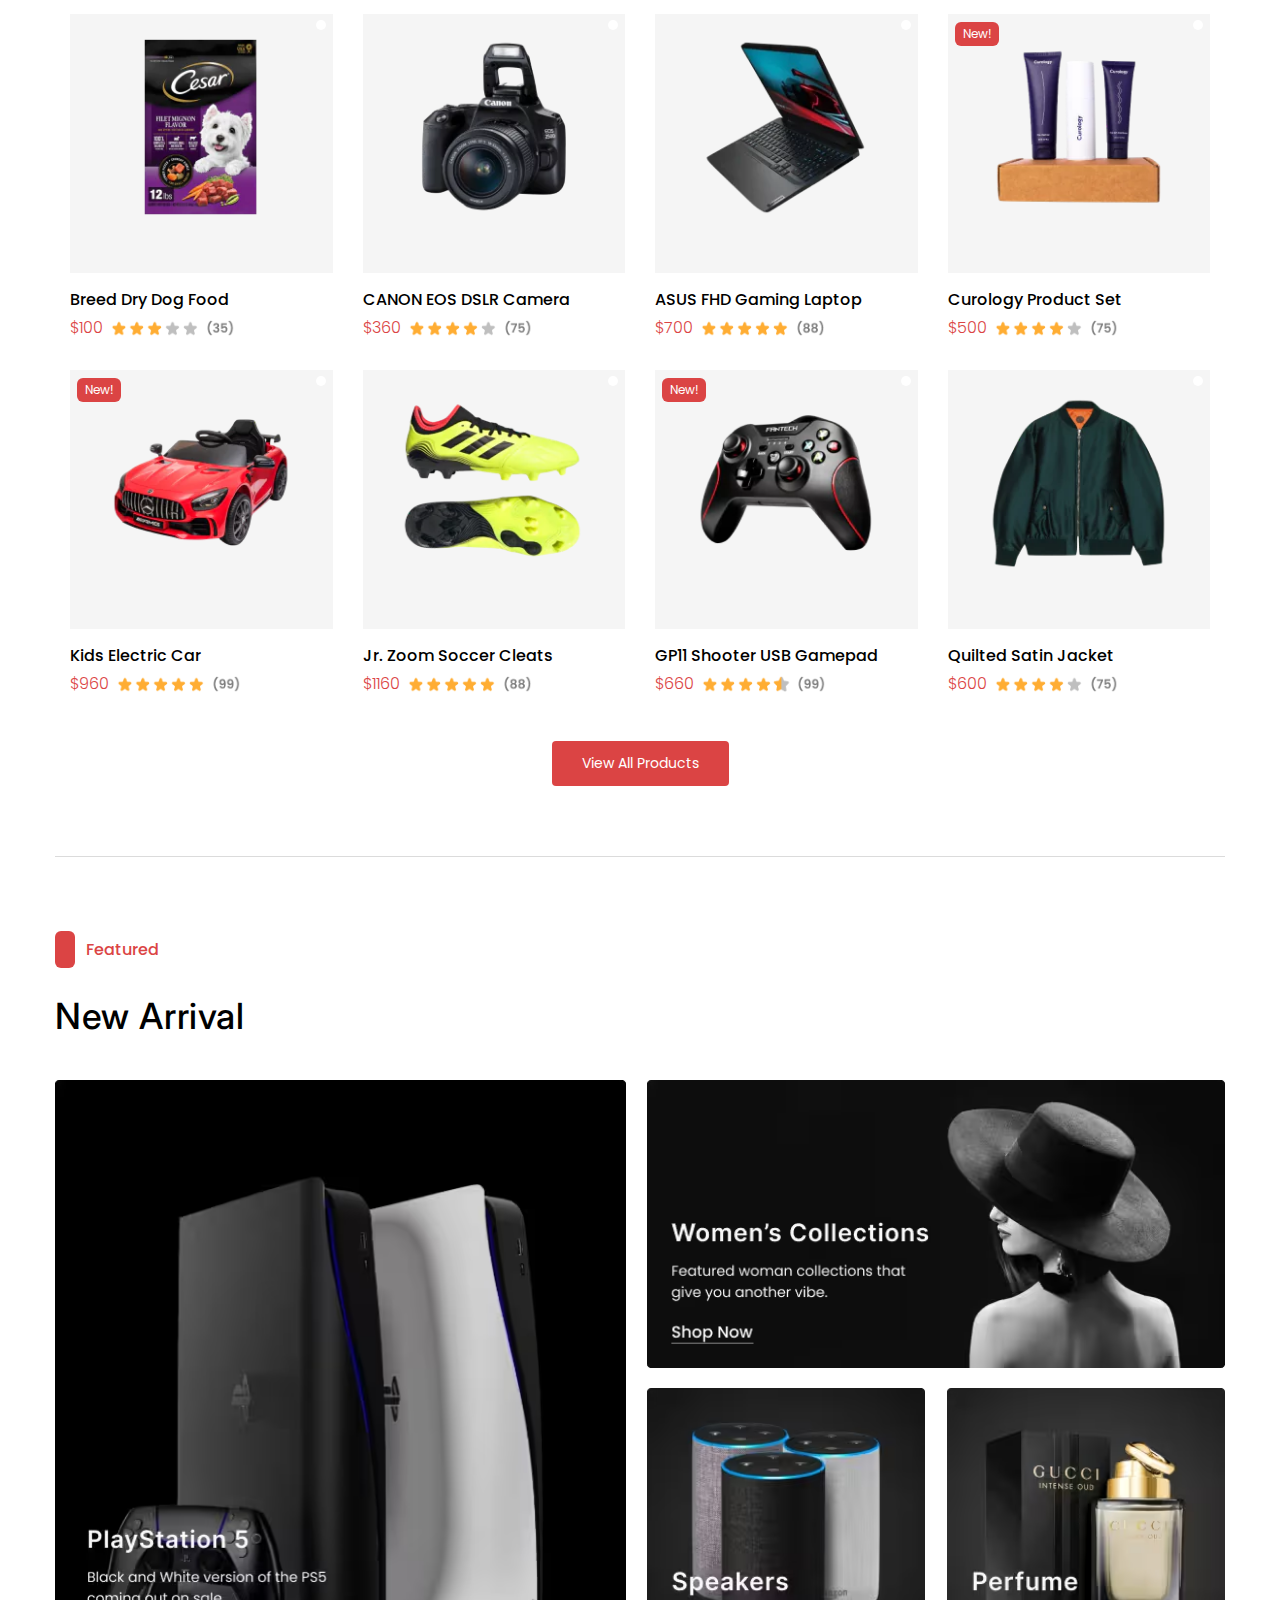
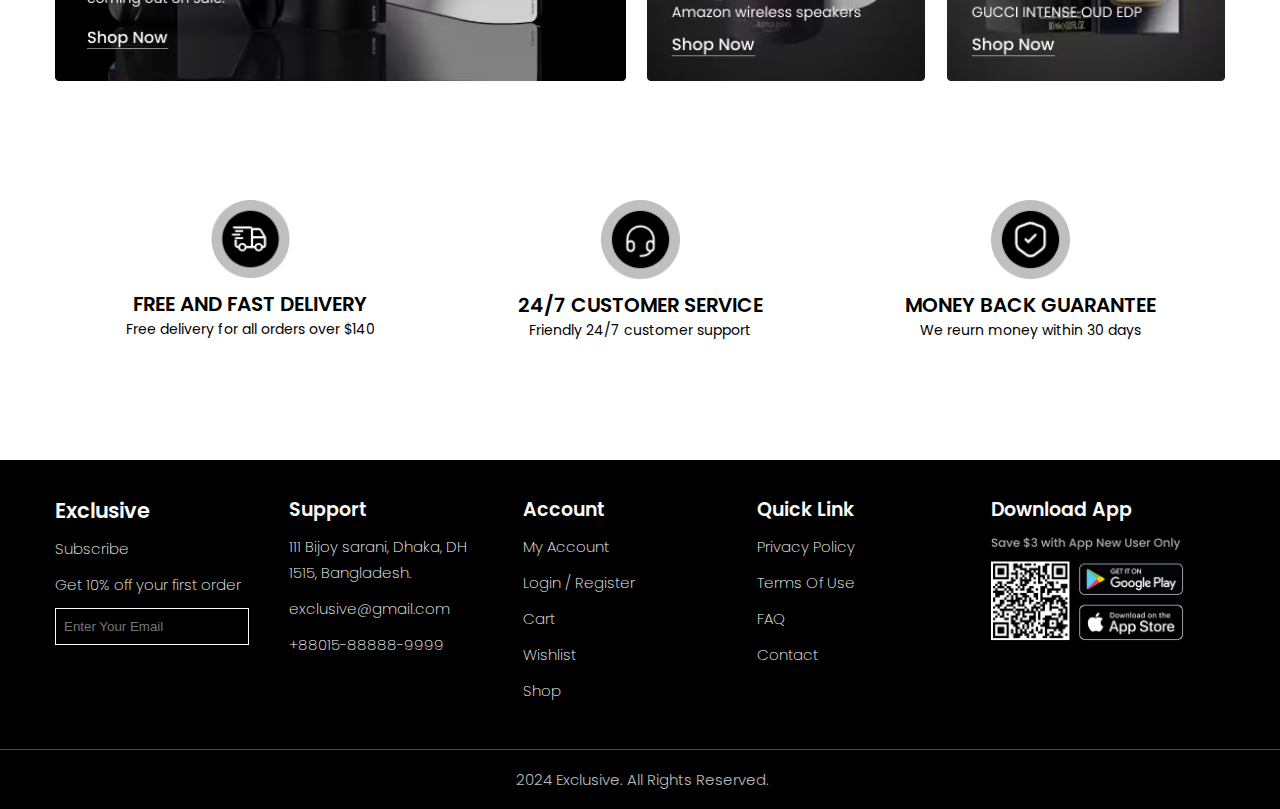
==== commit be833de1: "Update index.html" ====
--- a/index.html
+++ b/index.html
@@ -3,22 +3,22 @@
 <head>
   <meta charset="UTF-8">
   <meta http-equiv="X-UA-Compatible" content="IE=edge">
-  <meta name="description" content="E-Commerce">
+  <meta name="description" content="Exclusive">
   <meta name="keywords" content="HTML, CSS, JavaScript">
   <meta name="author" content="Raghav">
   <meta name="viewport" content="width=device-width, user-scalable=no, initial-scale=1.0, maximum-scale=1.0, minimum-scale=1.0">
   <meta class="metaTagTop" property="og:image" content="" id="social-image">
-  <meta property="og:title" content="E-Commerce">
-  <meta property="og:description" content="E-Commerce">
+  <meta property="og:title" content="Exclusive">
+  <meta property="og:description" content="Exclusive">
   <meta property="og:url" content="">
   <meta property="og:type" content="website">
-  <title>E-Commerce</title>
+  <title>Exclusive</title>
   <link rel="preconnect" href="https://fonts.googleapis.com">
   <link rel="preconnect" href="https://fonts.gstatic.com" crossorigin>
   <link href="https://fonts.googleapis.com/css2?family=Inter:ital,opsz,wght@0,14..32,100..900;1,14..32,100..900&family=Poppins:ital,wght@0,100;0,200;0,300;0,400;0,500;0,600;0,700;0,800;0,900;1,100;1,200;1,300;1,400;1,500;1,600;1,700;1,800;1,900&display=swap" rel="stylesheet">
   <link rel="stylesheet" href="https://cdnjs.cloudflare.com/ajax/libs/font-awesome/6.7.1/css/all.min.css" integrity="sha512-5Hs3dF2AEPkpNAR7UiOHba+lRSJNeM2ECkwxUIxC1Q/FLycGTbNapWXB4tP889k5T5Ju8fs4b1P5z/iB4nMfSQ==" crossorigin="anonymous" referrerpolicy="no-referrer" />
 
-  <link rel="icon" href="assets-mbn/images/favicon.webp">
+  <link href="assets-mbn/images/favicon.webp" rel="icon">
 
   <link rel="stylesheet" href="assets-mbn/css/site.css">
 </head>
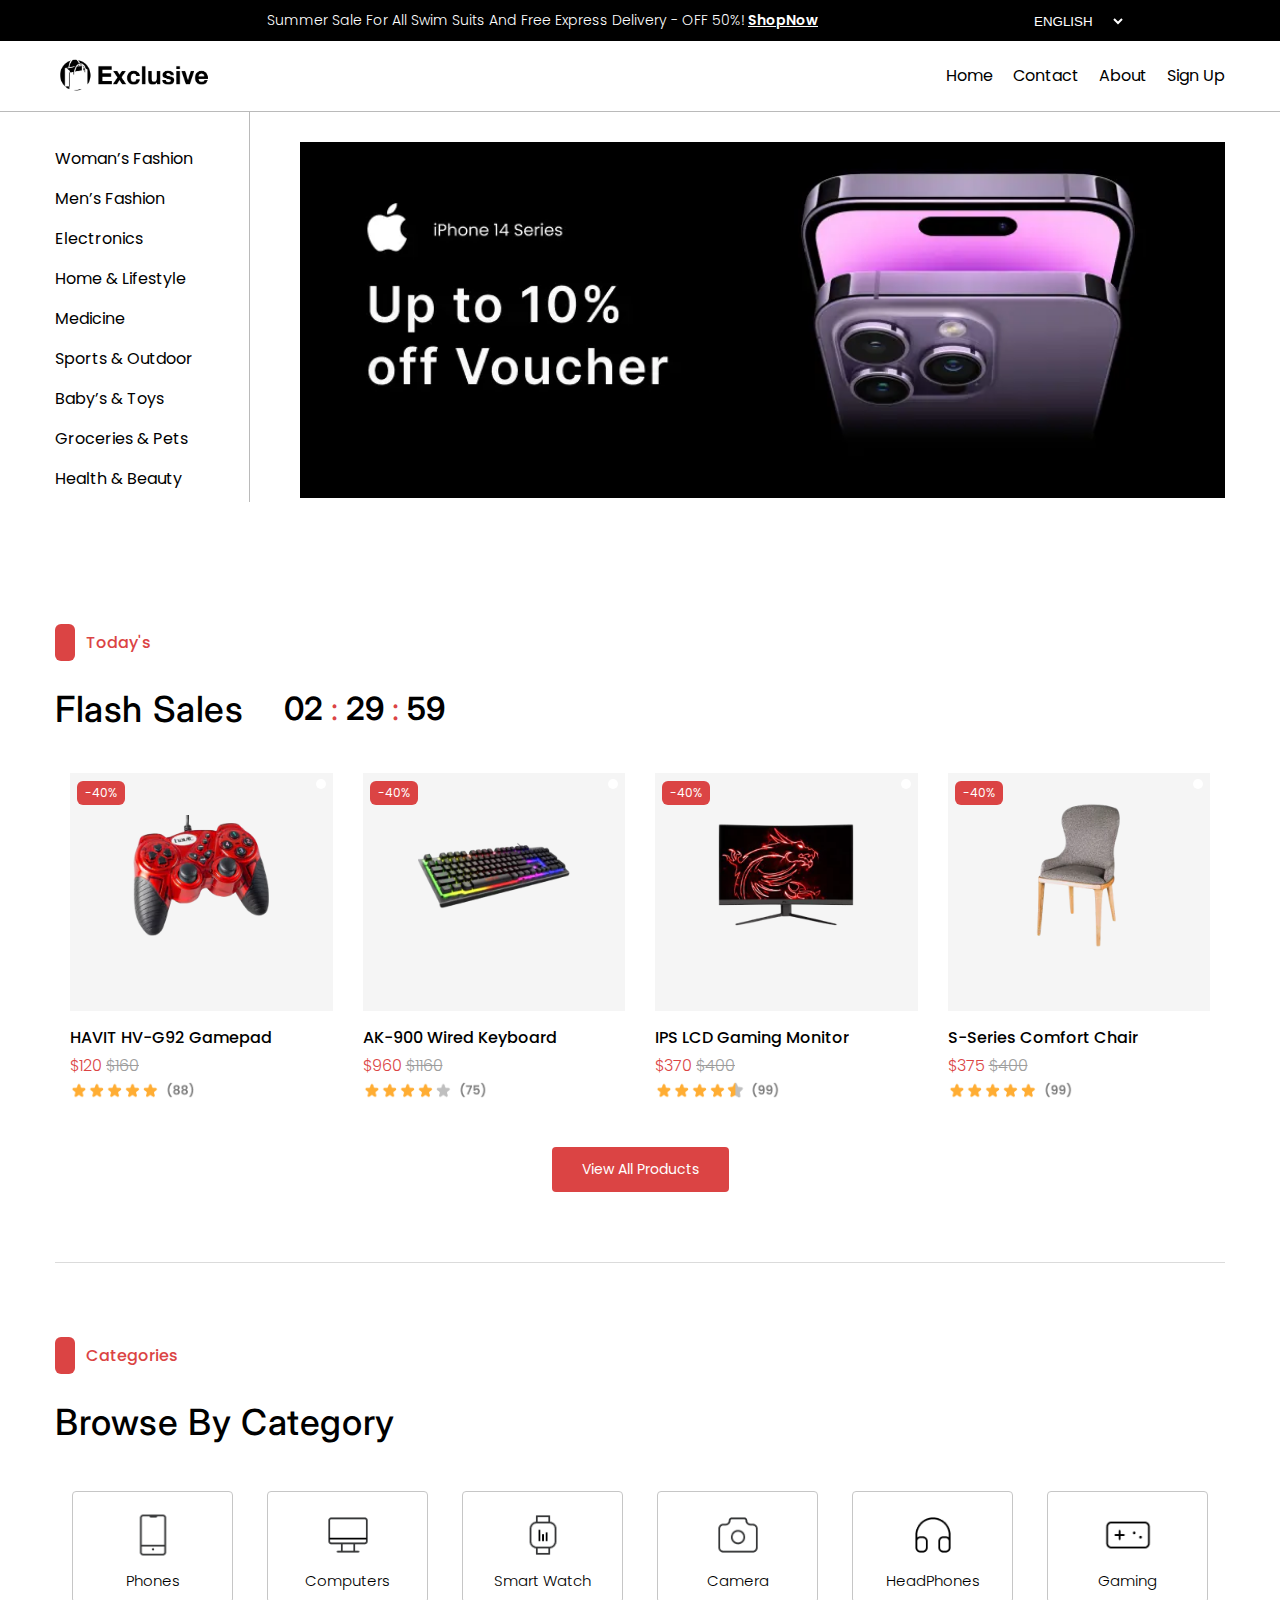
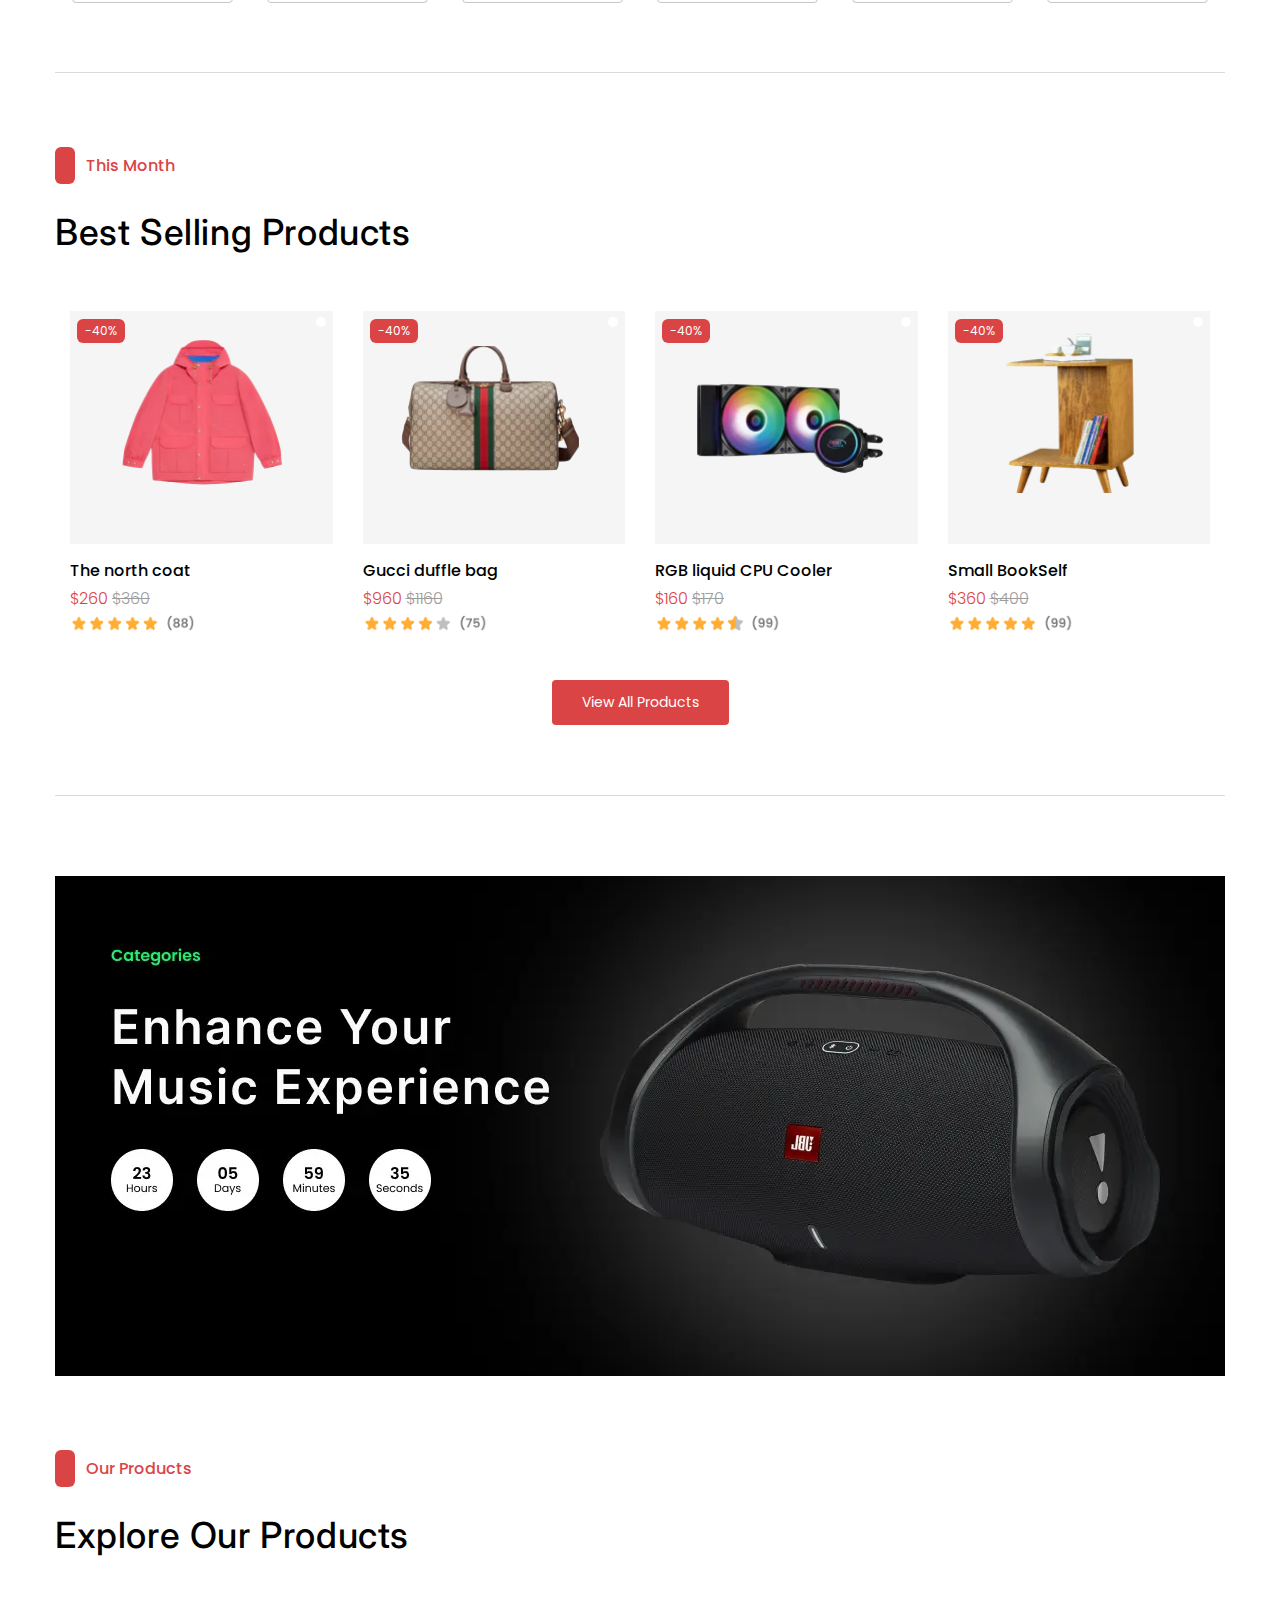
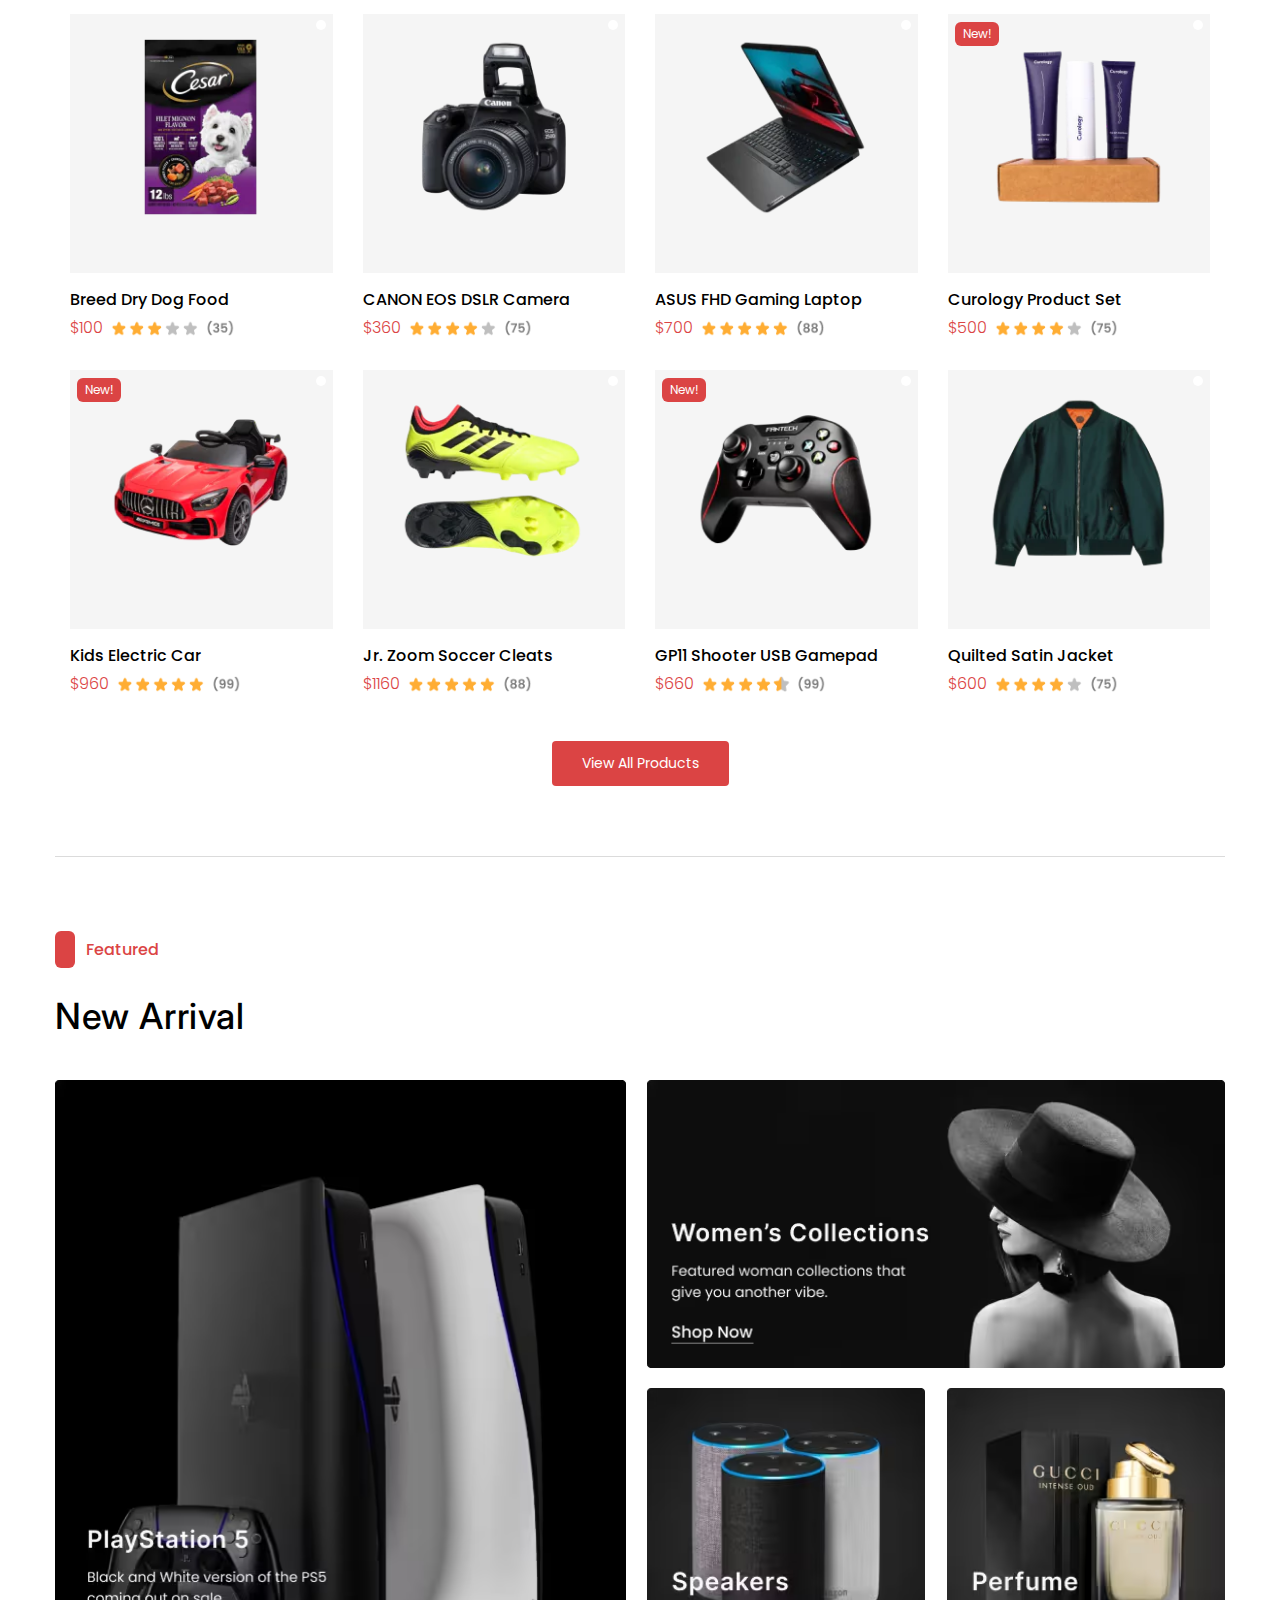
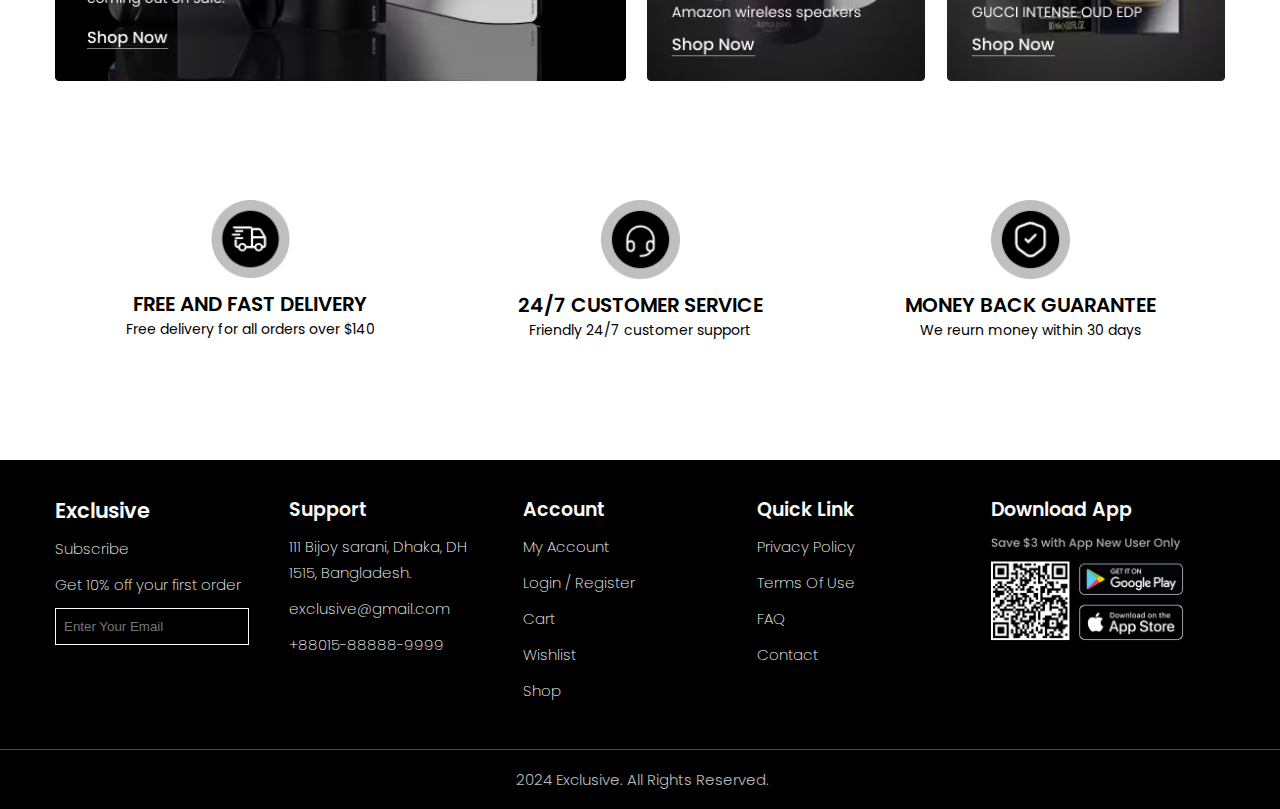
==== commit 71319915: "Update index.html" ====
--- a/index.html
+++ b/index.html
@@ -18,7 +18,7 @@
   <link href="https://fonts.googleapis.com/css2?family=Inter:ital,opsz,wght@0,14..32,100..900;1,14..32,100..900&family=Poppins:ital,wght@0,100;0,200;0,300;0,400;0,500;0,600;0,700;0,800;0,900;1,100;1,200;1,300;1,400;1,500;1,600;1,700;1,800;1,900&display=swap" rel="stylesheet">
   <link rel="stylesheet" href="https://cdnjs.cloudflare.com/ajax/libs/font-awesome/6.7.1/css/all.min.css" integrity="sha512-5Hs3dF2AEPkpNAR7UiOHba+lRSJNeM2ECkwxUIxC1Q/FLycGTbNapWXB4tP889k5T5Ju8fs4b1P5z/iB4nMfSQ==" crossorigin="anonymous" referrerpolicy="no-referrer" />
 
-  <link href="assets-mbn/images/favicon.webp" rel="icon">
+  <link href="assets-mbn/images/logo.png" rel="icon">
 
   <link rel="stylesheet" href="assets-mbn/css/site.css">
 </head>
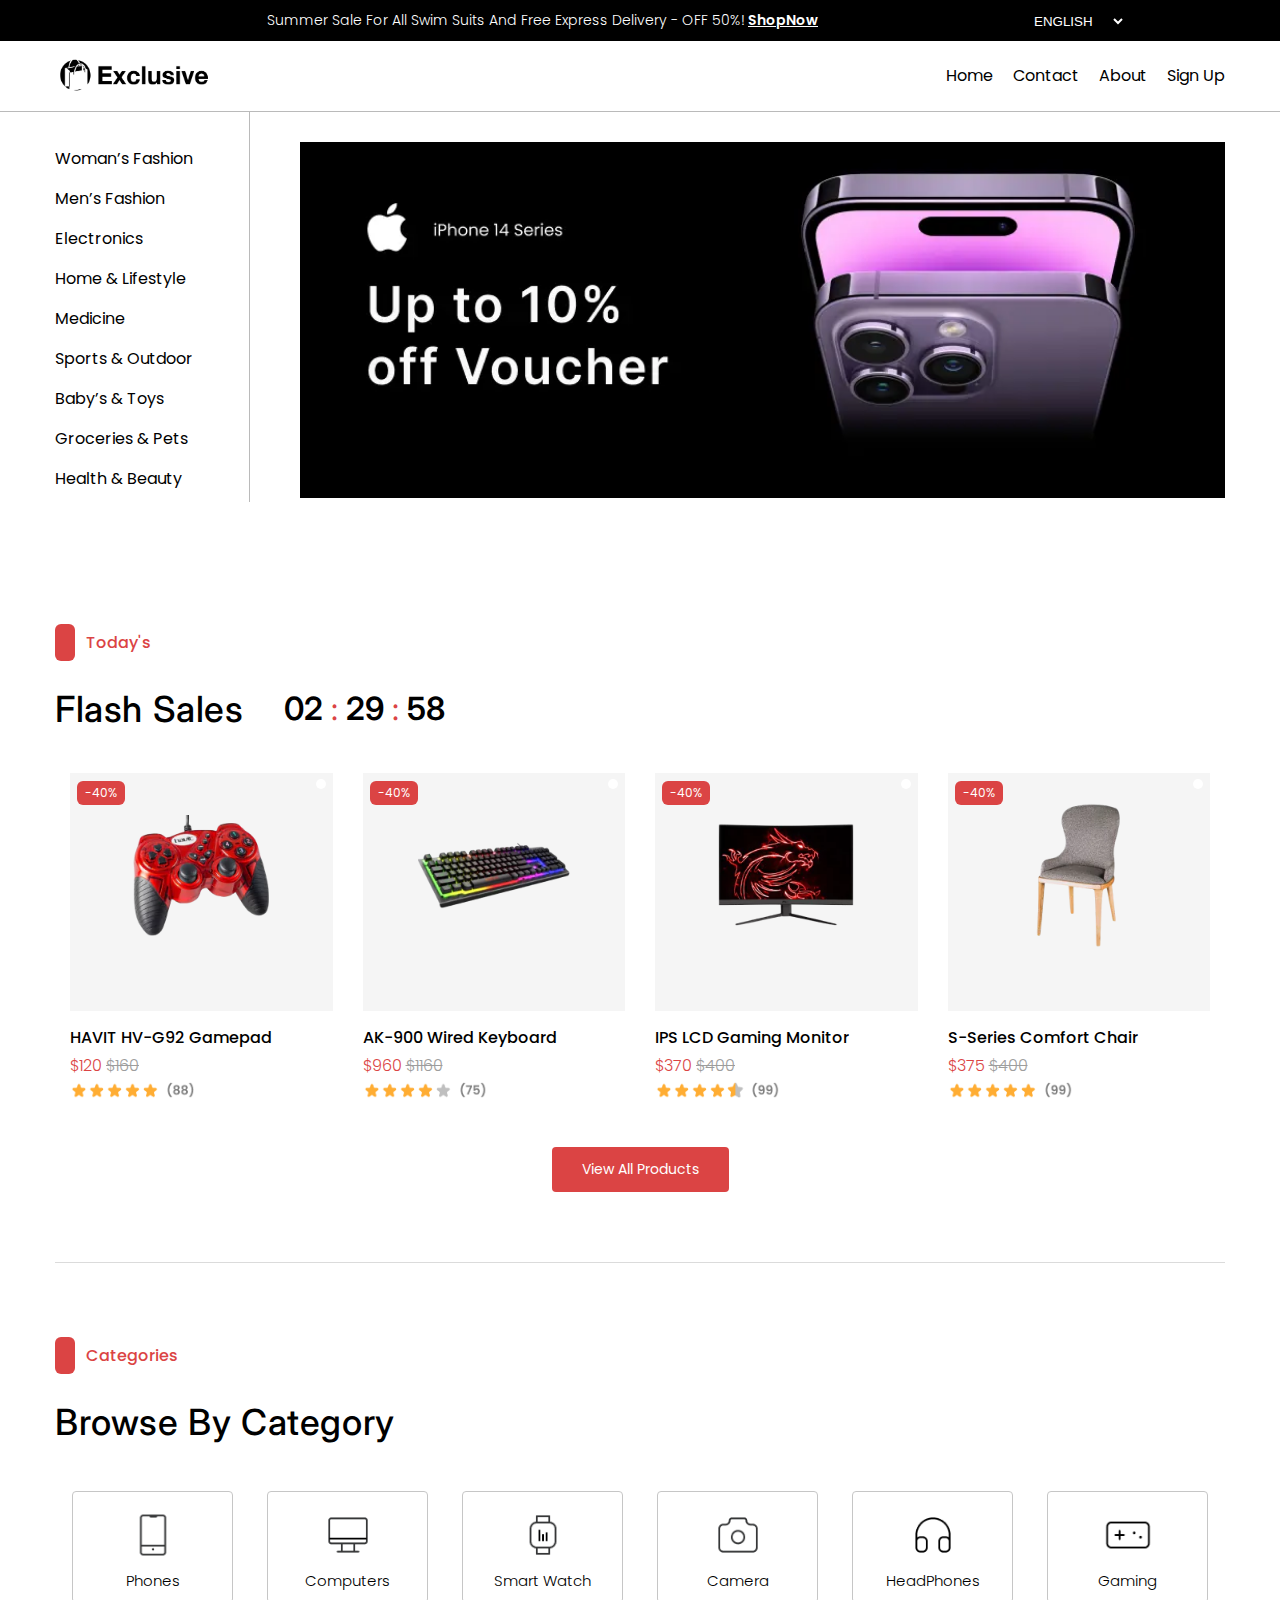
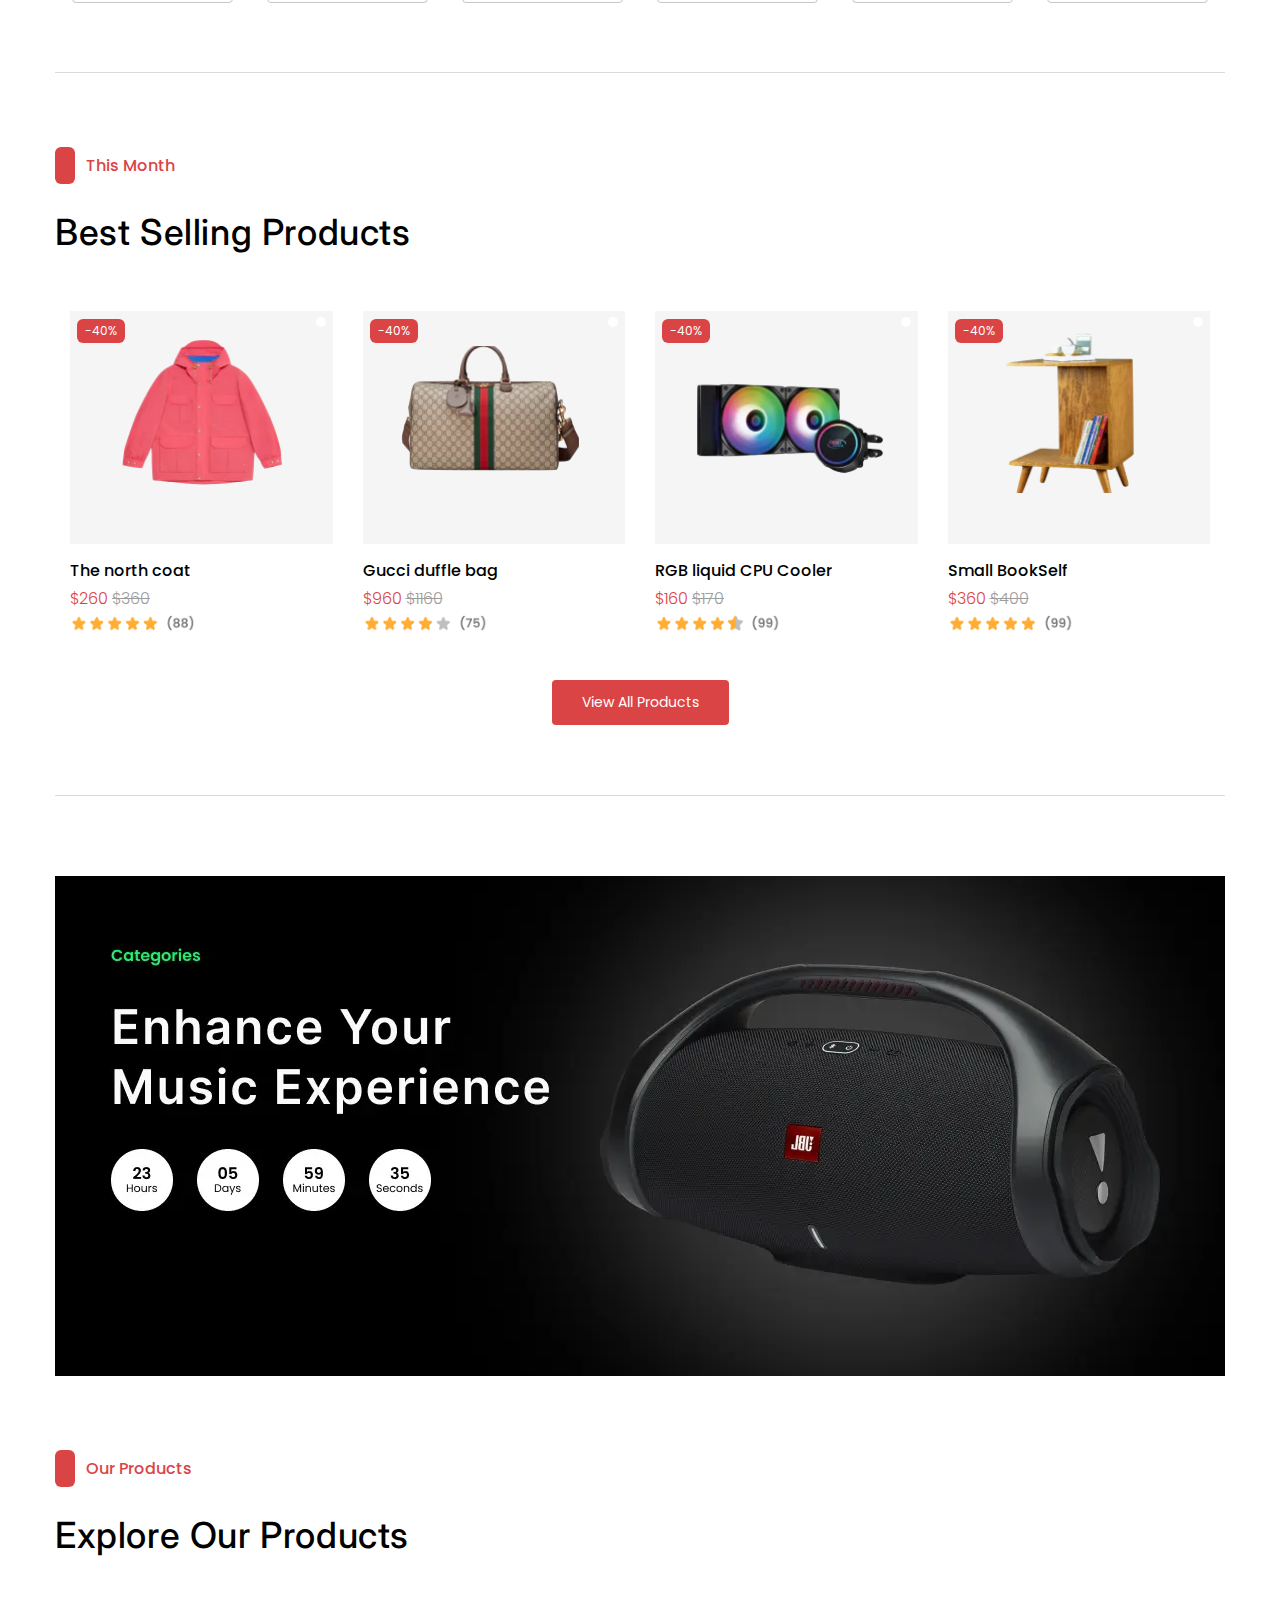
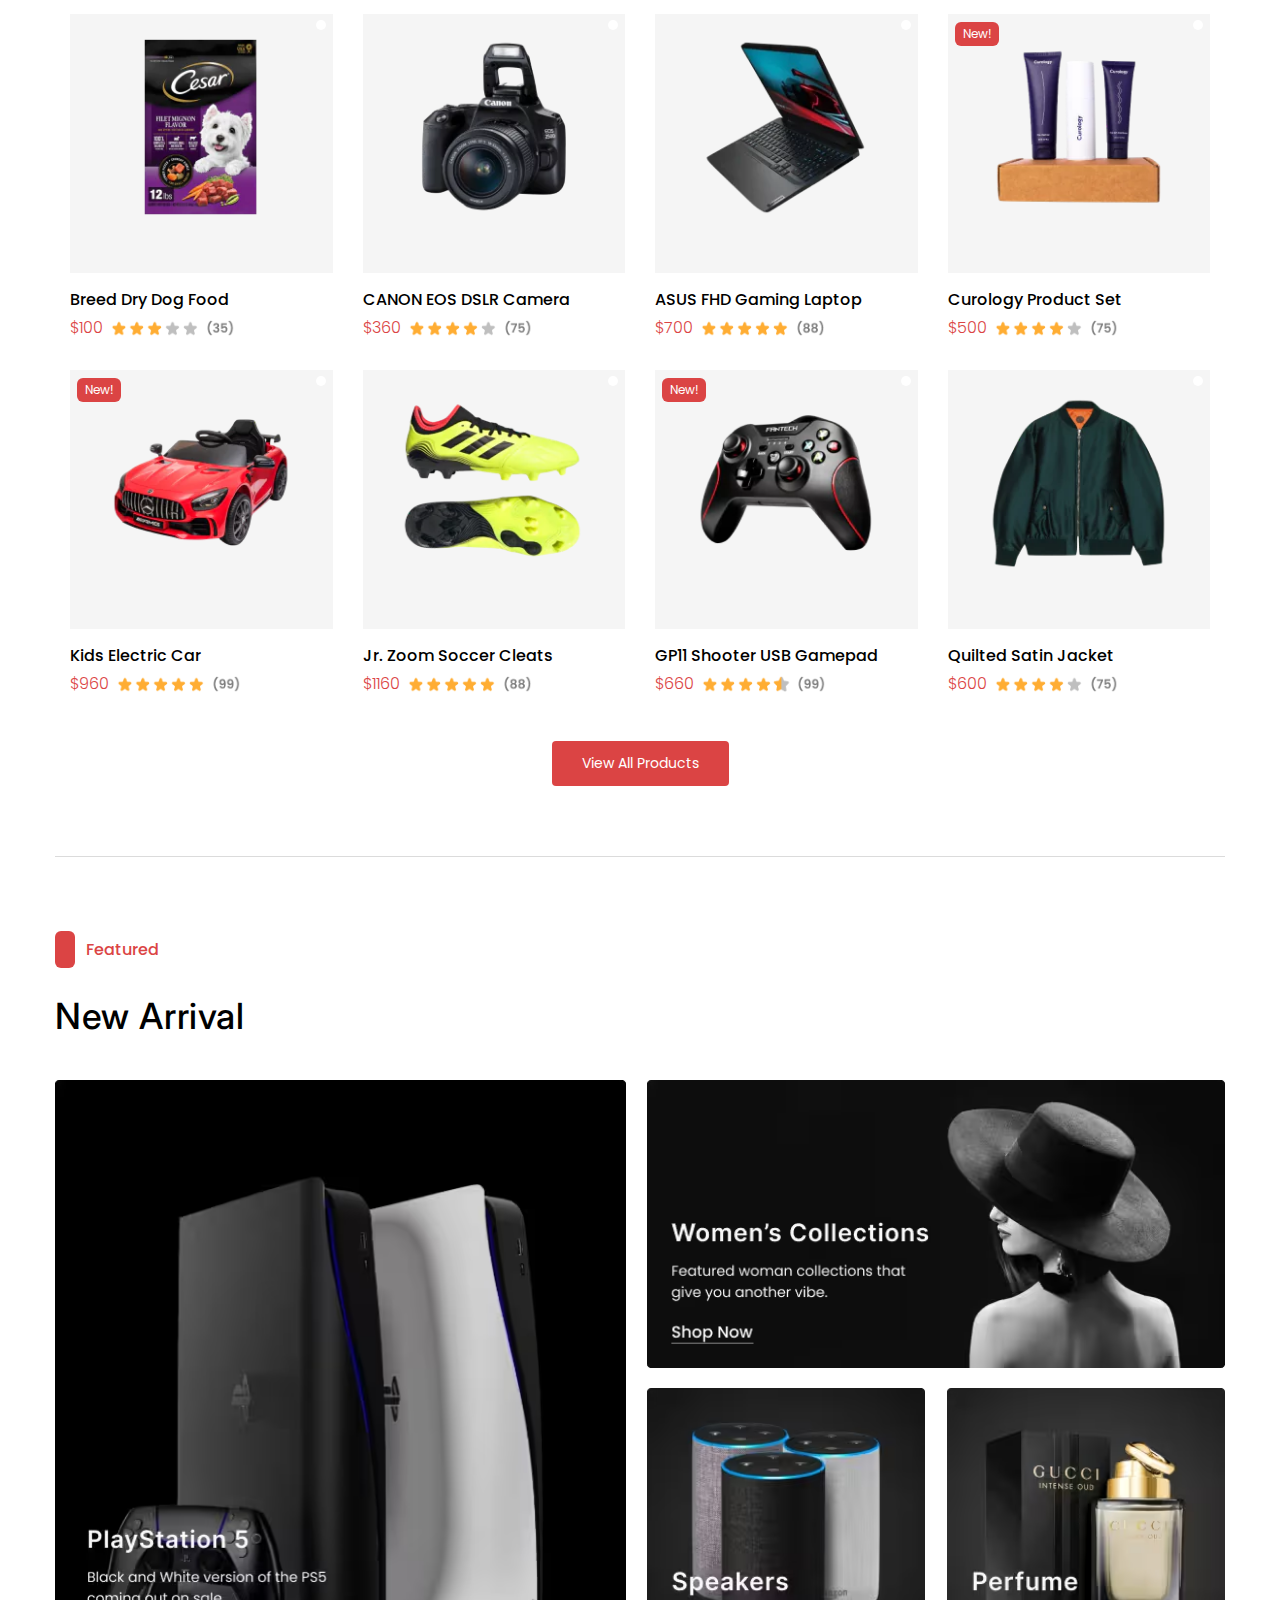
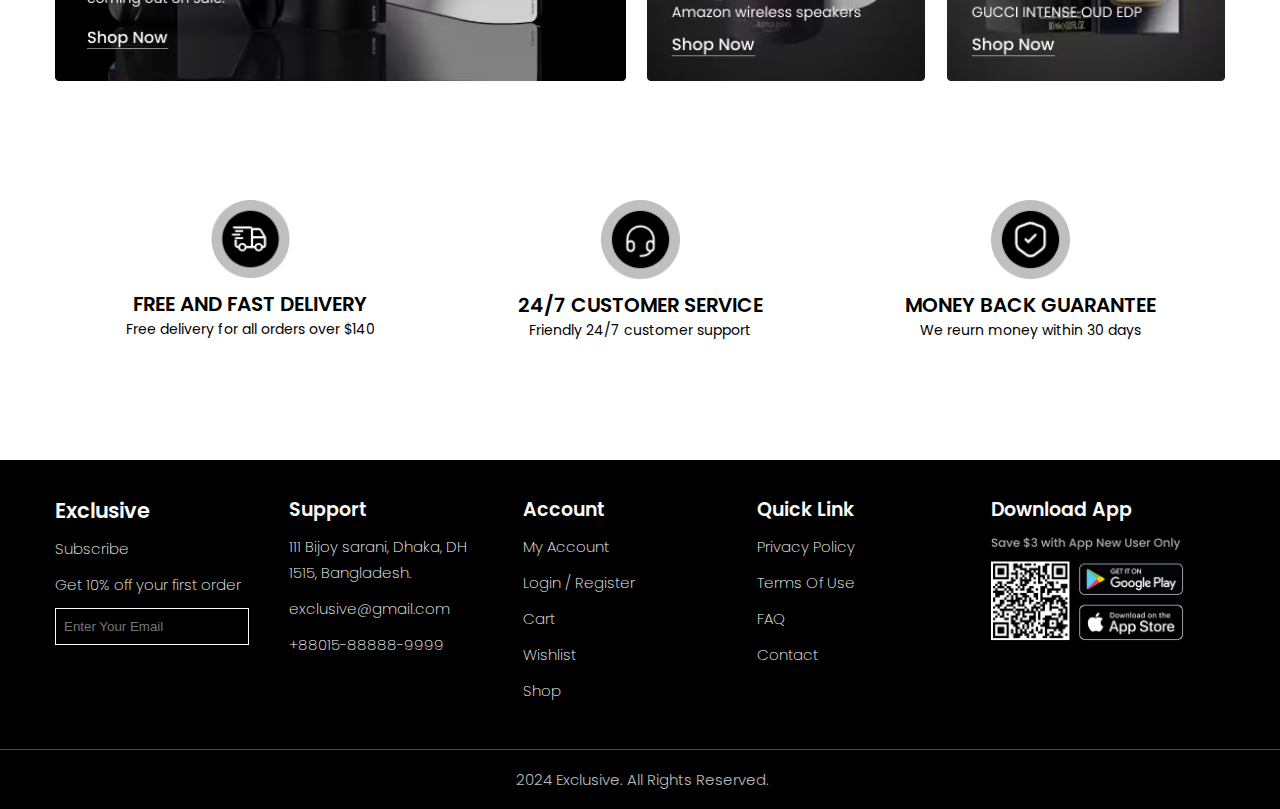
==== commit 685df255: "Update index.html" ====
--- a/index.html
+++ b/index.html
@@ -18,9 +18,11 @@
   <link href="https://fonts.googleapis.com/css2?family=Inter:ital,opsz,wght@0,14..32,100..900;1,14..32,100..900&family=Poppins:ital,wght@0,100;0,200;0,300;0,400;0,500;0,600;0,700;0,800;0,900;1,100;1,200;1,300;1,400;1,500;1,600;1,700;1,800;1,900&display=swap" rel="stylesheet">
   <link rel="stylesheet" href="https://cdnjs.cloudflare.com/ajax/libs/font-awesome/6.7.1/css/all.min.css" integrity="sha512-5Hs3dF2AEPkpNAR7UiOHba+lRSJNeM2ECkwxUIxC1Q/FLycGTbNapWXB4tP889k5T5Ju8fs4b1P5z/iB4nMfSQ==" crossorigin="anonymous" referrerpolicy="no-referrer" />
 
-  <link href="assets-mbn/images/logo.png" rel="icon">
+  <link href="assets-mbn/images/favicon.webp" rel="icon">
 
   <link rel="stylesheet" href="assets-mbn/css/site.css">
+   <link rel="stylesheet" href="assets-mbn/css/footer.css">
+  <link rel="stylesheet" href="assets-mbn/css/nav.css">
 </head>
 <body>
 
@@ -47,7 +49,7 @@
        <ul>
         <li><a href="#">Home</a></li>
         <li><a href="#">Contact</a></li>
-        <li><a href="#">About</a></li>
+        <li><a href="about.html">About</a></li>
         <li><a href="#">Sign Up</a></li>
        </ul>
     </div>
--- a/assets-mbn/css/footer.css
+++ b/assets-mbn/css/footer.css
@@ -0,0 +1,99 @@
+footer{
+	background-color: #000;
+}
+.footer-row.row {
+	padding: 35px 0px;
+}
+.footer-row.row .col-2 {
+	padding-right: 40px;
+}
+.footer-row.row ul {
+	list-style: none;
+}
+.footer-row.row ul li {
+	margin-bottom: 10px;
+	line-height: 26px;
+	font-size: 15px;
+	color: #FAFAFA;
+	font-weight: 200;
+}
+.footer-row.row ul li a:hover{
+	color: #bcbcbc;
+}
+.footer-row.row h3 {
+	font-size: 19px;
+	font-weight: 600;
+	color: #FAFAFA;
+	margin-bottom: 10px;
+}
+.footer-row.row h2{
+	font-size: 21px;
+	font-weight: 600;
+	color: #FAFAFA;
+	margin-bottom: 10px;
+}
+.footer-row.row input {
+	background-color: transparent;
+	border: 1px solid #FAFAFA;
+	padding: 10px 8px;
+	width: 100%;
+	color: #FAFAFA;
+	font-weight: 200;
+}
+.footer-icons {
+	display: flex;
+	justify-content: space-between;
+	padding: 10px 0px;
+}
+.footer-icons li {
+	color: #FAFAFA;
+	list-style: none;
+	font-size: 24px;
+}
+.footer-icons li:hover{
+	color: #bcbcbc;
+}
+.footer-btm {
+	padding: 18px 0px;
+	border-top: 1px solid #4f4f4f;
+}
+.footer-btm p {
+	color: #bcbcbc;
+	text-align: center;
+	font-weight: 300;
+	font-size: 15px;
+}
+.footer-btm p i{
+	font-size: 14px;
+	margin-right: 5px;
+}
+
+@media(max-width:1170px){
+  .footer-row.row ul li {
+		font-size: 13px;
+	}
+}
+@media (max-width: 768px) {
+  .footer-row.row .col-2 {
+		flex: 50%;
+		margin-bottom: 30px;
+	}
+	.qr-code {
+		max-width: 200px;
+	}
+}
+@media (max-width: 560px) {
+	.footer-btm p {
+		font-size: 12px;
+	}
+	.section-mb.services-sec {
+		padding: 0px 0px 14px;
+	}
+	.footer-row.row h2 {
+		font-size: 18px;
+	}
+	.footer-row.row h3 {
+		font-size: 17px;
+	}
+
+}--- a/assets-mbn/css/nav.css
+++ b/assets-mbn/css/nav.css
@@ -0,0 +1,71 @@
+/* navbar css */
+nav {
+	border-bottom: 1px solid #bababa;
+}
+.logo-header {
+	max-width: 159px;
+}
+.navbar {
+	display: flex;
+	align-items: center;
+	justify-content: space-between;
+	padding: 15px 0px;
+}
+.navbar ul {
+	list-style: none;
+	display: flex;
+	gap: 20px;
+}
+.navbar ul li {
+	font-size: 16px;
+	position: relative;
+}
+.navbar ul li::after {
+	content: "";
+	border-bottom: 1px solid #000;
+	position: absolute;
+	height: 1px;
+	width: 0%;
+	left: 0;
+	bottom: 0;
+	transition: 0.3s all linear;
+}
+.navbar ul li:hover::after{
+	width: 100%;
+}
+
+@media(max-width:1170px){
+.navbar ul li {
+  font-size: 15px;
+}
+}
+@media(max-width:768px){
+.navbar ul li {
+  font-size: 15px;
+}
+.logo-header {
+  max-width: 115px;
+}
+.navbar ul li {
+  font-size: 14px;
+}
+}
+@media(max-width:560px){
+  .navbar ul li {
+    font-size: 12px;
+  }
+  .logo-header {
+    max-width: 100px;
+  }
+  }
+  @media(max-width:390px){
+  .navbar ul {
+		display: none;
+	}
+	.logo-header {
+		max-width: 115px;
+	}
+  .navbar {
+		padding: 9px 0px;
+	}
+}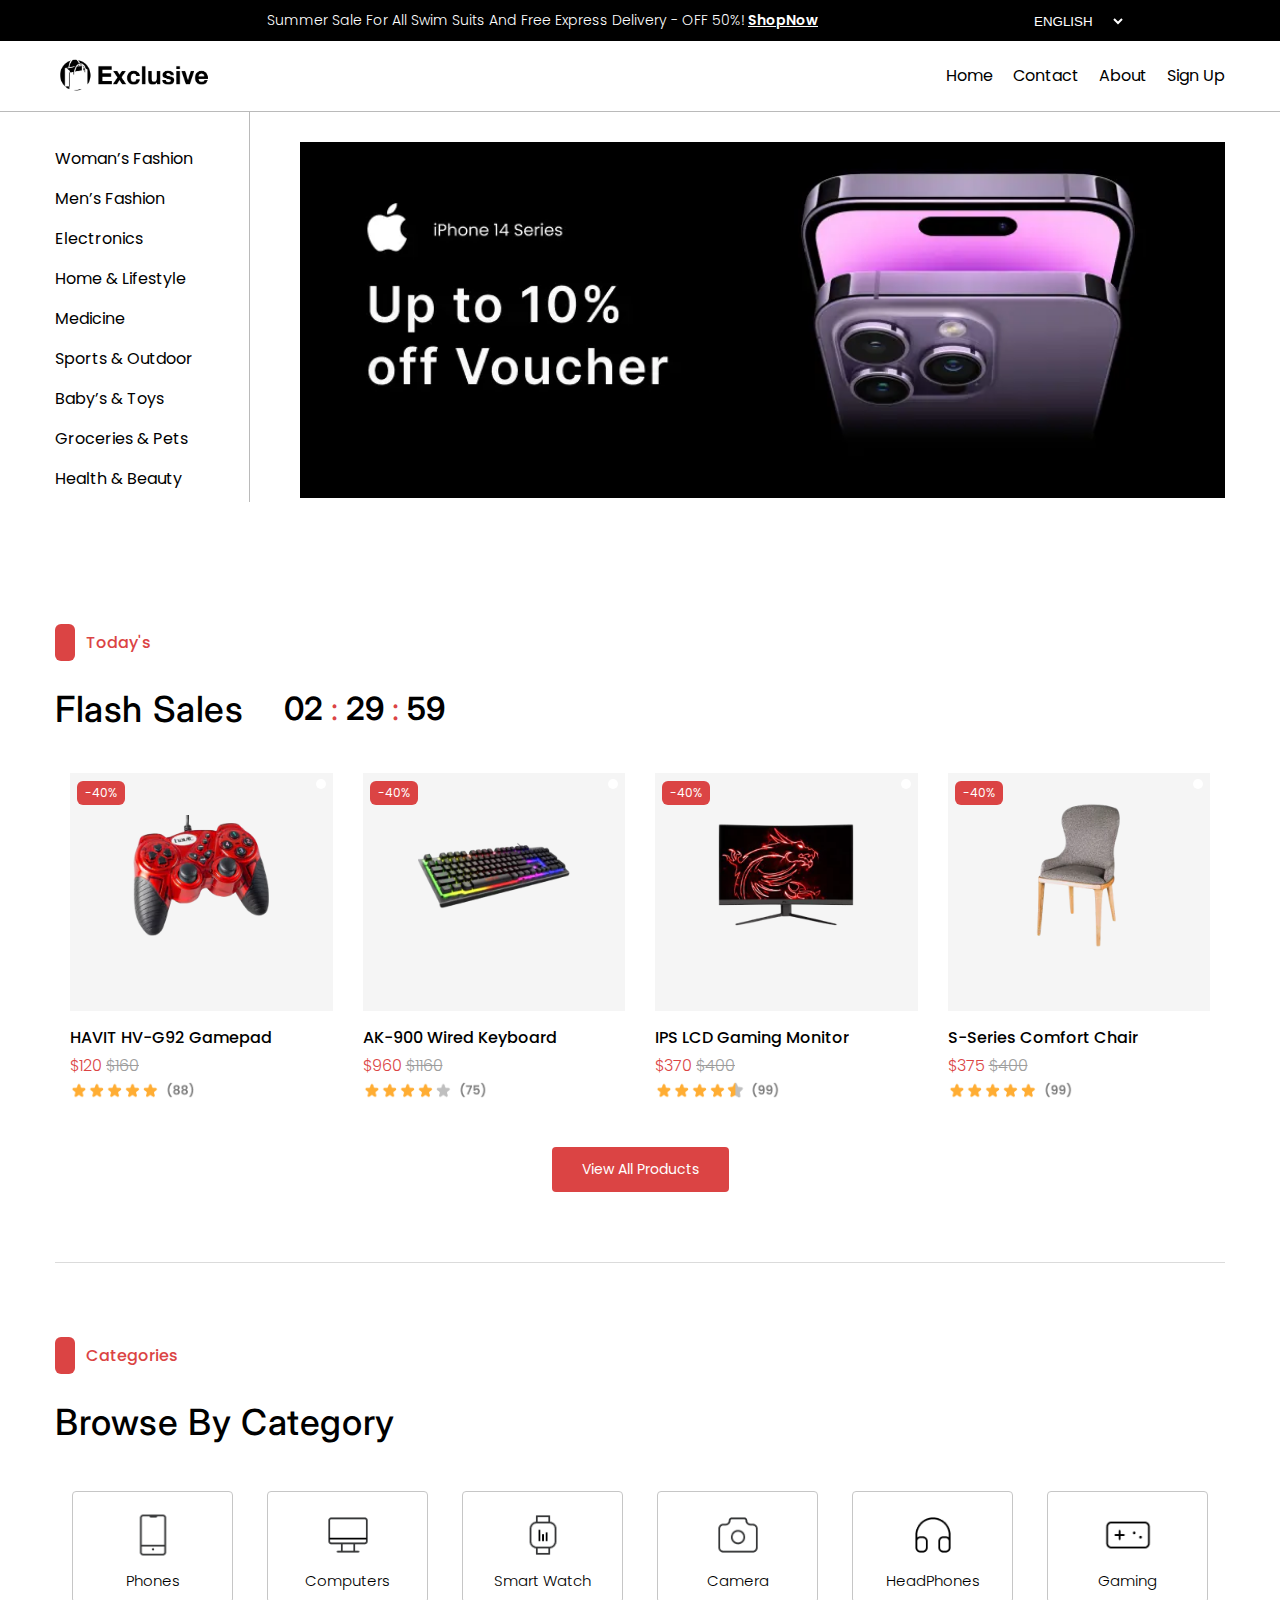
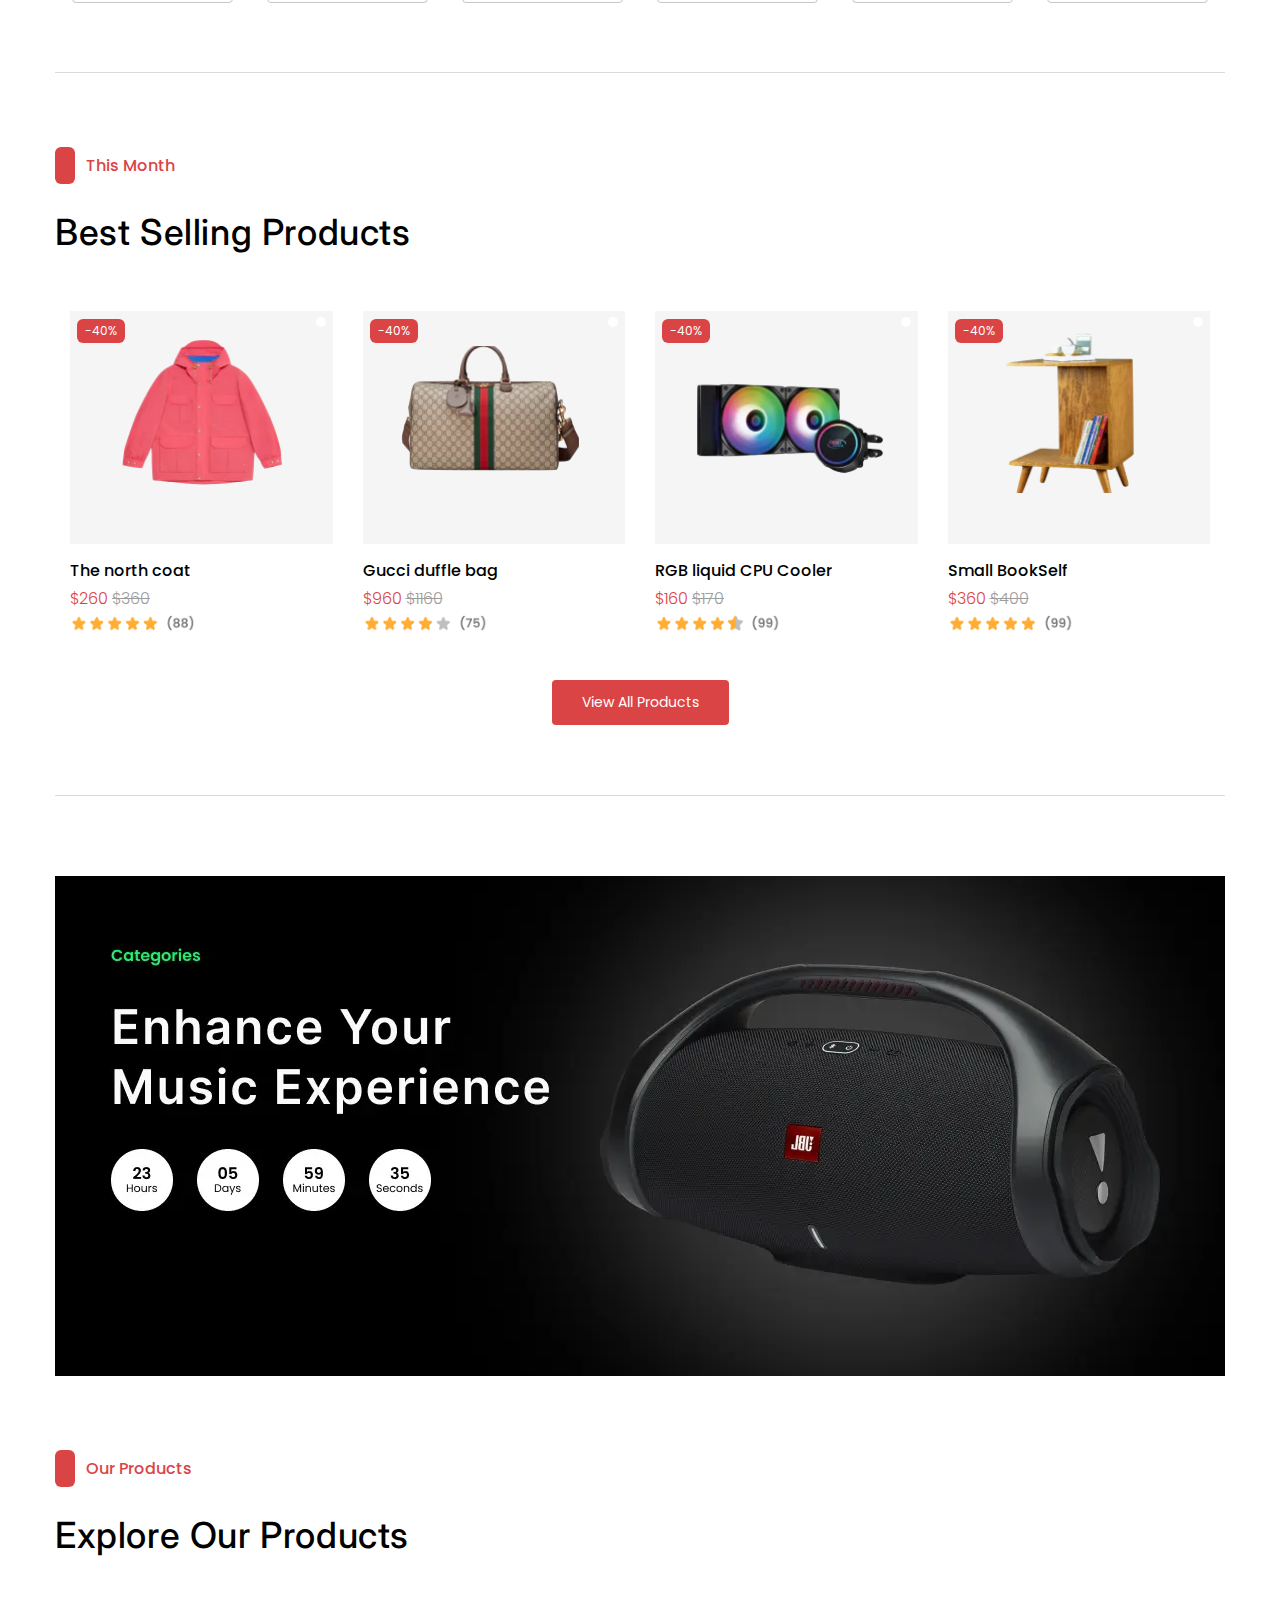
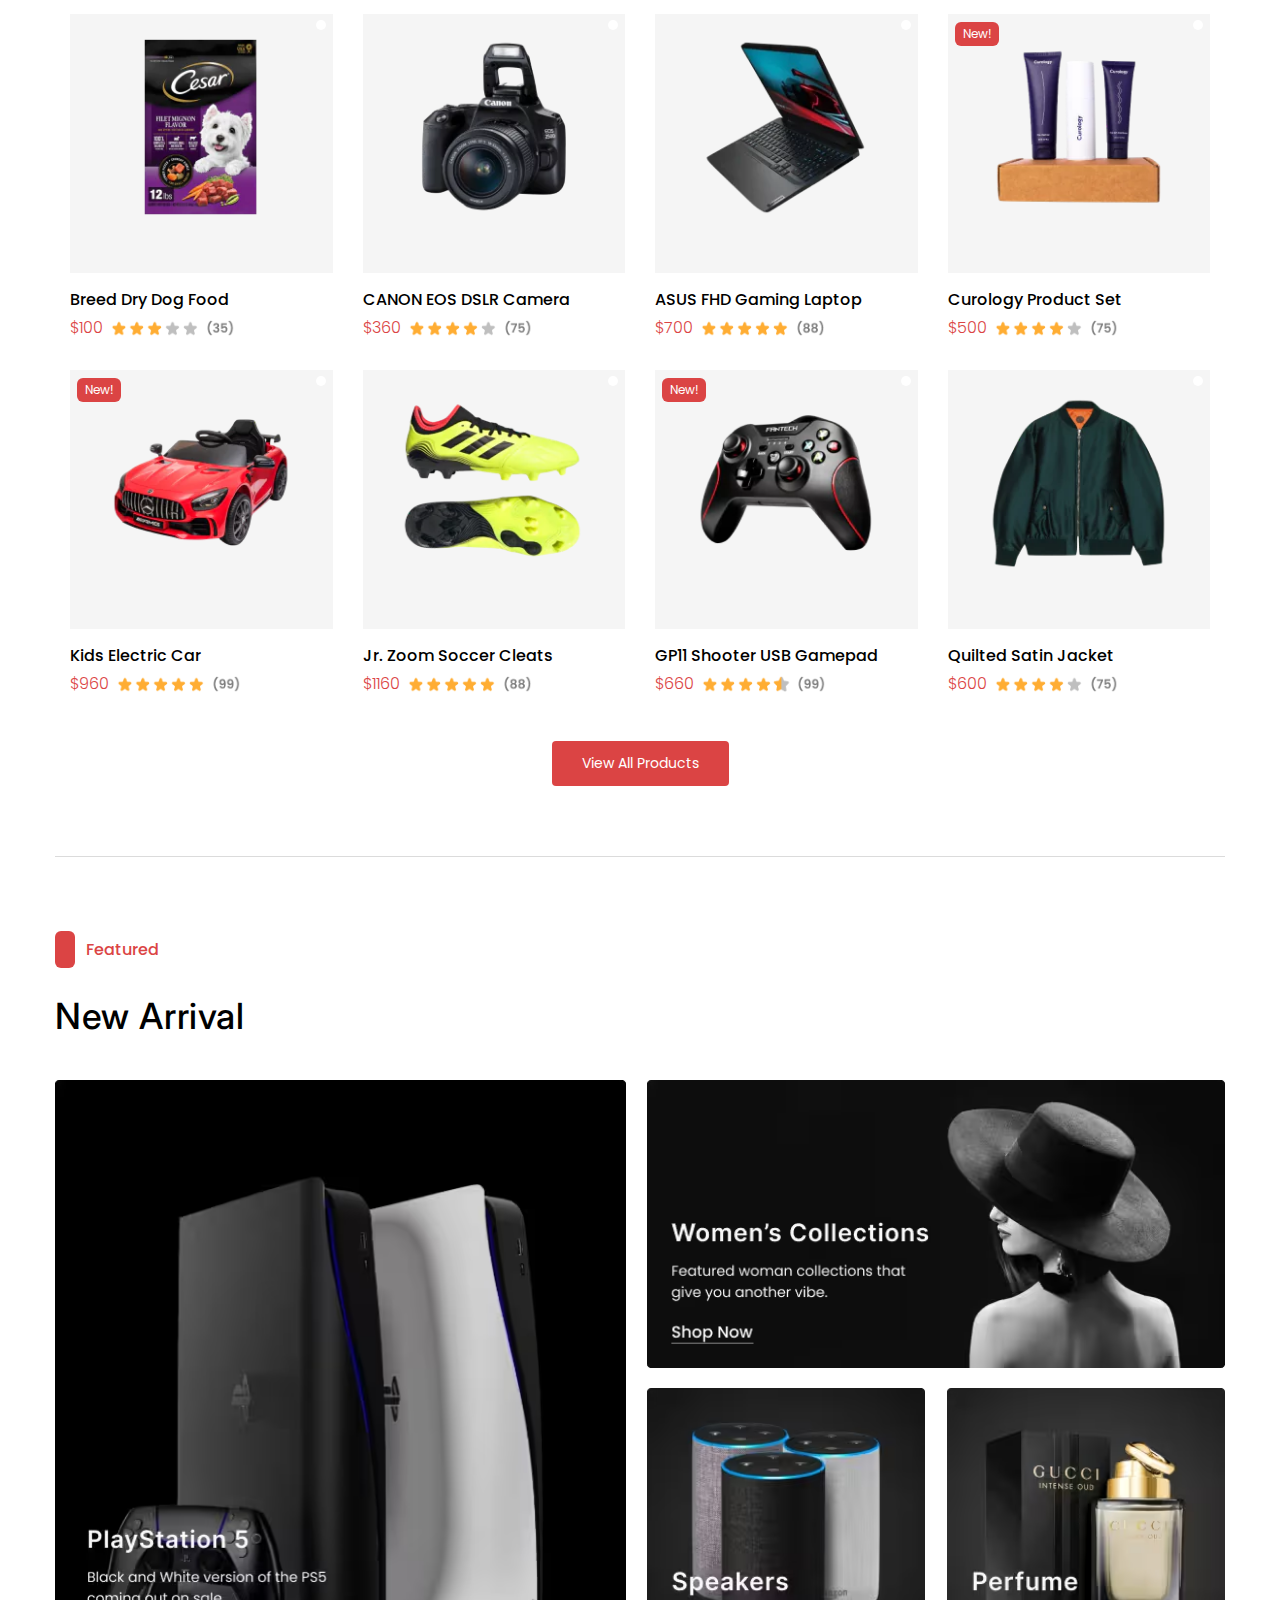
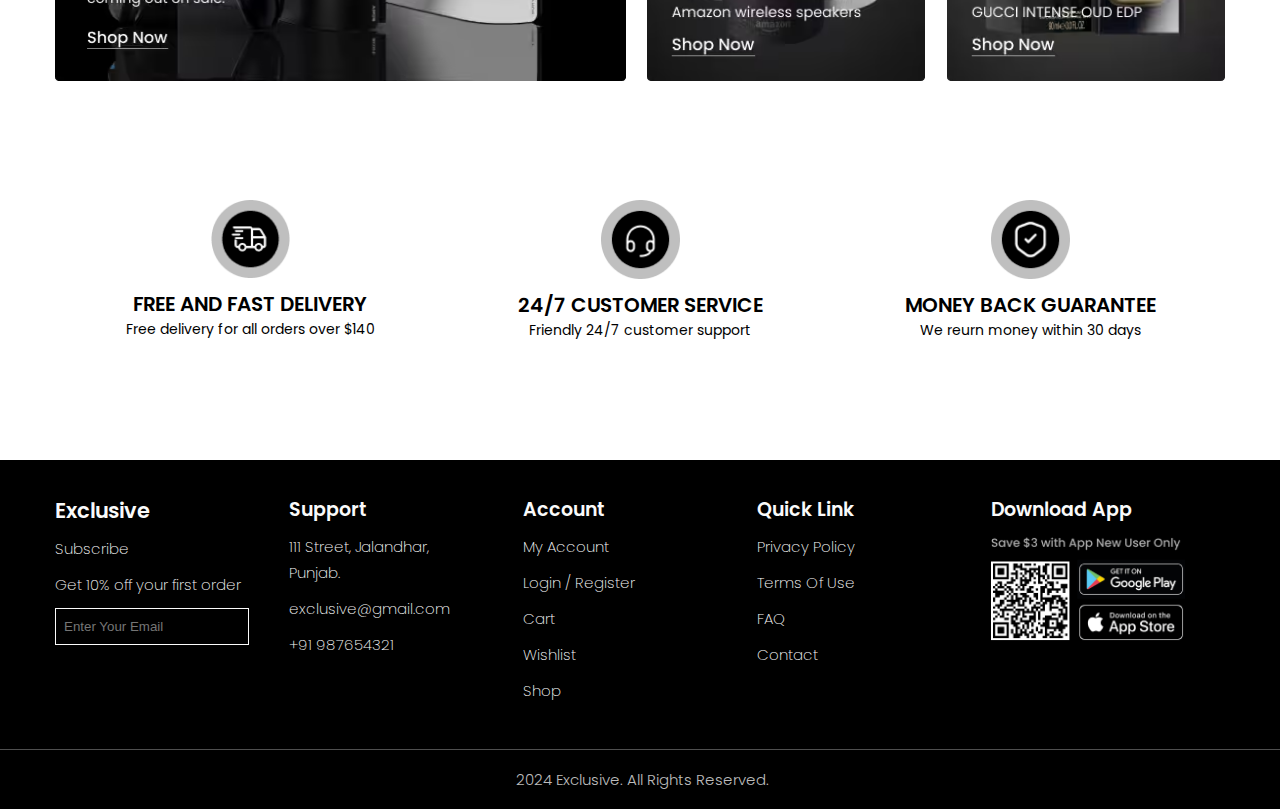
==== commit 26b80166: "Update index.html" ====
--- a/index.html
+++ b/index.html
@@ -582,9 +582,9 @@
       <div class="col-2">
         <h3>Support</h3>
         <ul>
-          <li><a href="#">111 Bijoy sarani, Dhaka,  DH 1515, Bangladesh.</a></li>
+          <li><a href="#">111 Street, Jalandhar, Punjab.</a></li>
           <li><a href="#">exclusive@gmail.com</a></li>
-          <li><a href="#">+88015-88888-9999</a></li>
+          <li><a href="#">+91 987654321</a></li>
         </ul>
       </div>
       <div class="col-2">
--- a/assets-mbn/css/site.css
+++ b/assets-mbn/css/site.css
@@ -143,42 +143,6 @@
     background: #a299ae;
     color: #fff;
   }
-}
-
-/* navbar css */
-nav {
-	border-bottom: 1px solid #bababa;
-}
-.logo-header {
-	max-width: 159px;
-}
-.navbar {
-	display: flex;
-	align-items: center;
-	justify-content: space-between;
-	padding: 15px 0px;
-}
-.navbar ul {
-	list-style: none;
-	display: flex;
-	gap: 20px;
-}
-.navbar ul li {
-	font-size: 16px;
-	position: relative;
-}
-.navbar ul li::after {
-	content: "";
-	border-bottom: 1px solid #000;
-	position: absolute;
-	height: 1px;
-	width: 0%;
-	left: 0;
-	bottom: 0;
-	transition: 0.3s all linear;
-}
-.navbar ul li:hover::after{
-	width: 100%;
 }
 
 
@@ -431,77 +395,6 @@
 }
 
 
-/* footer css */
-footer{
-	background-color: #000;
-}
-.footer-row.row {
-	padding: 35px 0px;
-}
-.footer-row.row .col-2 {
-	padding-right: 40px;
-}
-.footer-row.row ul {
-	list-style: none;
-}
-.footer-row.row ul li {
-	margin-bottom: 10px;
-	line-height: 26px;
-	font-size: 15px;
-	color: #FAFAFA;
-	font-weight: 200;
-}
-.footer-row.row ul li a:hover{
-	color: #bcbcbc;
-}
-.footer-row.row h3 {
-	font-size: 19px;
-	font-weight: 600;
-	color: #FAFAFA;
-	margin-bottom: 10px;
-}
-.footer-row.row h2{
-	font-size: 21px;
-	font-weight: 600;
-	color: #FAFAFA;
-	margin-bottom: 10px;
-}
-.footer-row.row input {
-	background-color: transparent;
-	border: 1px solid #FAFAFA;
-	padding: 10px 8px;
-	width: 100%;
-	color: #FAFAFA;
-	font-weight: 200;
-}
-.footer-icons {
-	display: flex;
-	justify-content: space-between;
-	padding: 10px 0px;
-}
-.footer-icons li {
-	color: #FAFAFA;
-	list-style: none;
-	font-size: 24px;
-}
-.footer-icons li:hover{
-	color: #bcbcbc;
-}
-.footer-btm {
-	padding: 18px 0px;
-	border-top: 1px solid #4f4f4f;
-}
-.footer-btm p {
-	color: #bcbcbc;
-	text-align: center;
-	font-weight: 300;
-	font-size: 15px;
-}
-.footer-btm p i{
-	font-size: 14px;
-	margin-right: 5px;
-}
-
 .sm-only{
 	display: none;
 }
@@ -558,17 +451,12 @@
 		max-width: 43px;
 		margin: 0 auto 9px;
 	}
-	.footer-row.row ul li {
-		font-size: 13px;
-	}
+	
 	.services h2 {
 		font-size: 18px;
 	}
 	.services p {
 		font-size: 13px;
-	}
-	.navbar ul li {
-		font-size: 15px;
 	}
 	.container.big-buy-sec {
 		padding: 0 !important;
@@ -590,9 +478,7 @@
 	.header .container{
 		padding: 0 !important;
 	}
-	.logo-header {
-		max-width: 115px;
-	}
+	
 	.top-strip p {
 		font-size: 11px;
 	}
@@ -611,9 +497,7 @@
 		flex-wrap: wrap;
 		justify-content: center;
 	}
-	.navbar ul li {
-		font-size: 14px;
-	}
+	
 	.category.row .col-2 {
 		flex: 33.3%;
 		margin-bottom: 20px;
@@ -630,32 +514,13 @@
 	.services p {
 		font-size: 11px;
 	}
-	.footer-row.row .col-2 {
-		flex: 50%;
-		margin-bottom: 30px;
-	}
-	.qr-code {
-		max-width: 200px;
-	}
-	.footer-icons {
-		gap: 37px;
-		justify-content: inherit;
-	}
-	.footer-row.row {
-		padding: 35px 0px 0px;
-	}
+	
 }
 
 @media (max-width: 560px) {
 .head-top .col-2 {
 	display: none;
 }
-.navbar ul li {
-	font-size: 12px;
-}
-.logo-header {
-	max-width: 100px;
-}
 .sub-head {
 	font-size: 25px;
 	margin-bottom: 25px;
@@ -732,18 +597,11 @@
 	.shop-card::before {
 		font-size: 10px;
 	}
-	.footer-btm p {
-		font-size: 12px;
-	}
+	
 	.section-mb.services-sec {
 		padding: 0px 0px 14px;
 	}
-	.footer-row.row h2 {
-		font-size: 18px;
-	}
-	.footer-row.row h3 {
-		font-size: 17px;
-	}
+	
 
 }
 @media (max-width: 428px) {
@@ -759,15 +617,8 @@
 }
 
 @media (max-width: 400px) {
-	.navbar ul {
-		display: none;
-	}
-	.logo-header {
-		max-width: 115px;
-	}
-	.navbar {
-		padding: 9px 0px;
-	}
+
+	
 	.header {
 		margin-bottom: 3em;
 	}
--- a/assets-mbn/css/footer.css
+++ b/assets-mbn/css/footer.css
@@ -81,6 +81,14 @@
 	.qr-code {
 		max-width: 200px;
 	}
+	.footer-icons {
+		justify-content: inherit;
+		gap: 0 37px;
+	}
+	.footer-row.row {
+    padding: 35px 0px;
+    flex-wrap: wrap;
+  }
 }
 @media (max-width: 560px) {
 	.footer-btm p {
@@ -96,4 +104,4 @@
 		font-size: 17px;
 	}
 
-}+}
